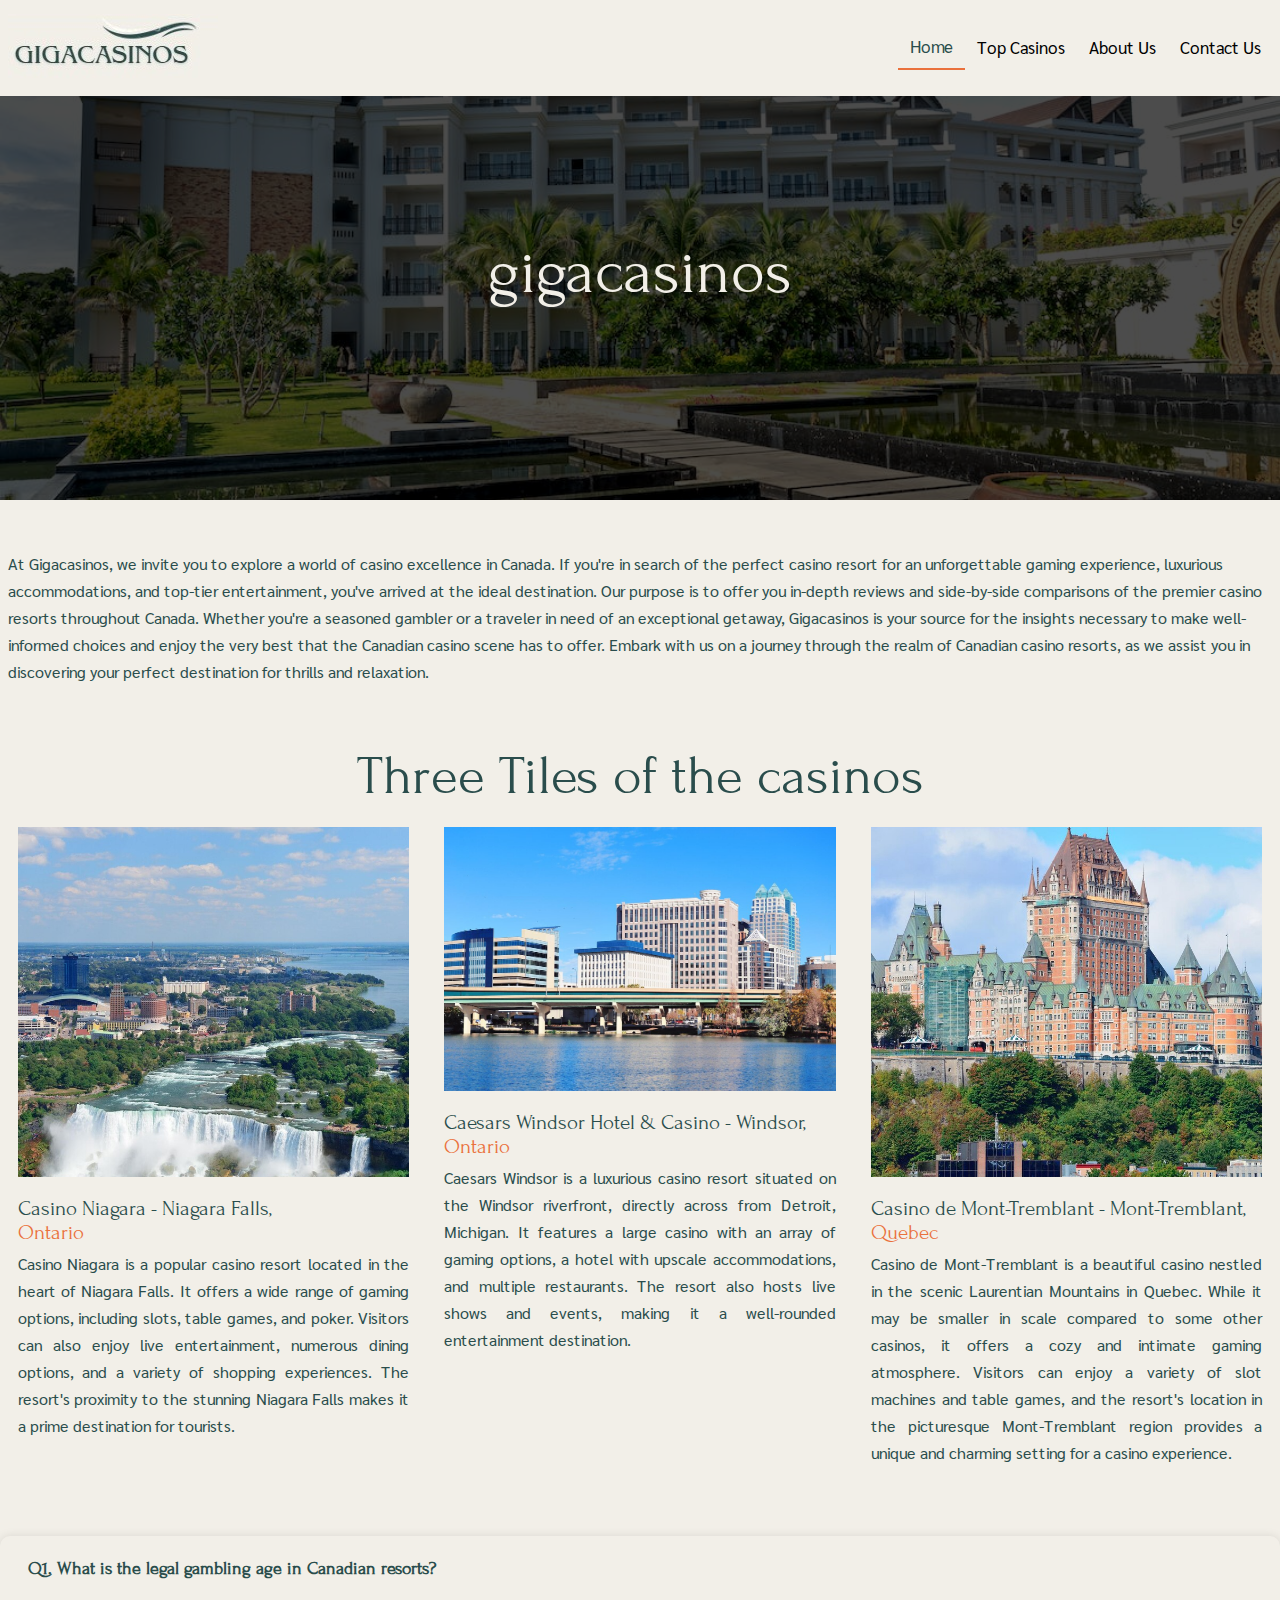
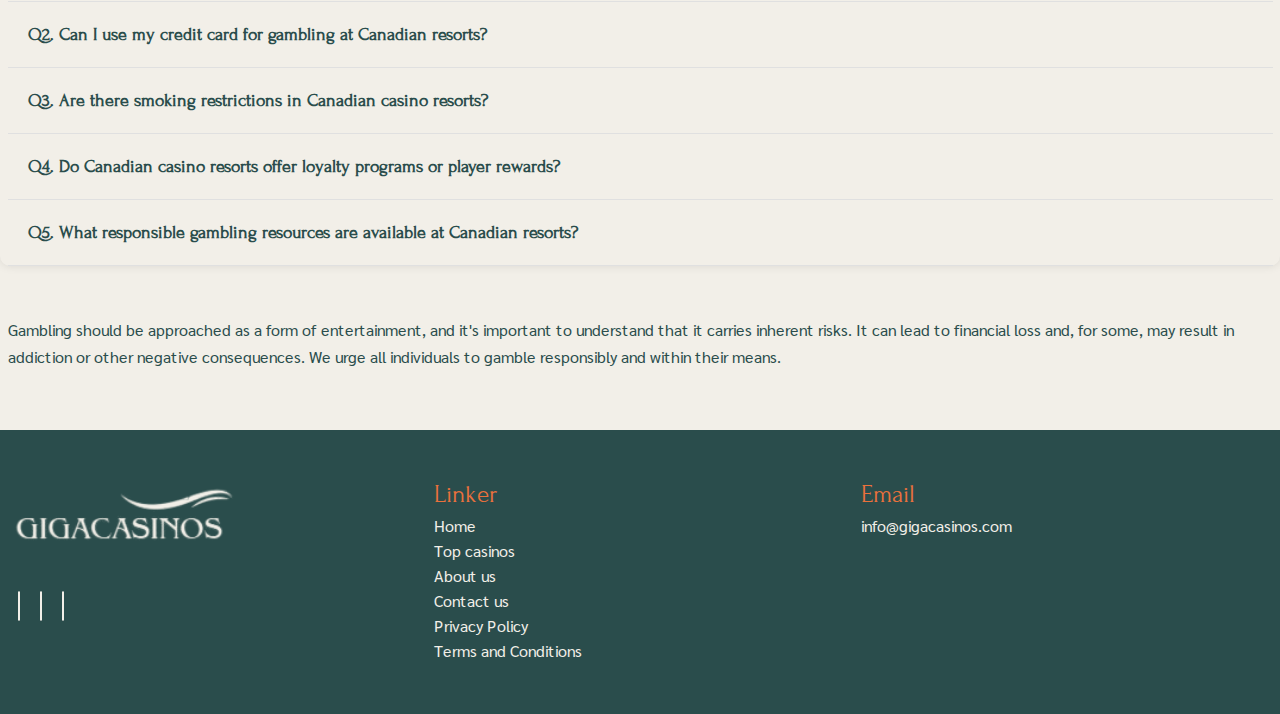
==== index.html @ 042a9f86 "update" ====
<!doctype html>
<html lang="en">

<head>
  <meta charset="utf-8">
  <meta name="viewport" content="width=device-width, initial-scale=1">
  <link rel="stylesheet" href="https://cdnjs.cloudflare.com/ajax/libs/font-awesome/6.4.0/css/all.min.css"
    integrity="sha512-iecdLmaskl7CVkqkXNQ/ZH/XLlvWZOJyj7Yy7tcenmpD1ypASozpmT/E0iPtmFIB46ZmdtAc9eNBvH0H/ZpiBw=="
    crossorigin="anonymous" referrerpolicy="no-referrer" />
  <link href="https://unpkg.com/aos@2.3.1/dist/aos.css" rel="stylesheet">
  <link rel="stylesheet" href="css/bootstrap.css">
  <link rel="stylesheet" href="css/style.css">
  <link rel="stylesheet" href="css/responsive.css">
  <link rel="icon" href="images/favicon.png" type="image/x-icon">
  <title>Home</title>
</head>

<body>
  <!-- site-header start -->
  <header class="site-header">
    <div class="container">
      <div class="site-logo">
        <a href="index.html"><img src="images/header-logo.jpg" alt="site-logo"></a>
      </div>

      <nav class="site-nav">
        <ul>
          <li><a href="index.html" class="menu active">Home</a></li>
          <li><a href="top-casinos.html">Top casinos</a></li>
          <li><a href="about-us.html">About us</a></li>
          <li><a href="contact-us.html">Contact us</a></li>
          <li class="closed-menu">
            <a href="#">×</a>
          </li>
        </ul>
      </nav>
      <div class="menu-toggle">
        <div class="bar-1"></div>
        <div class="bar-2"></div>
        <div class="bar-3"></div>
      </div>


    </div>
  </header>
  <!-- site header end -->

  <!-- site banner start -->
  <section class="banner-section">
    <div class="container">
      <div class="row">
        <div class="banner__text">
          <h1>gigacasinos</h1>
        </div>
      </div>
    </div>
  </section>

  <!-- site banner end -->

  <!-- site starttext start -->
  <section class="starttext space">
    <div class="container">
      <div class="starttext__content">
        <p>At Gigacasinos, we invite you to explore a world of casino excellence in Canada. If you're in
          search of the perfect casino resort for an unforgettable gaming experience, luxurious
          accommodations, and top-tier entertainment, you've arrived at the ideal destination. Our
          purpose is to offer you in-depth reviews and side-by-side comparisons of the premier casino
          resorts throughout Canada. Whether you're a seasoned gambler or a traveler in need of an
          exceptional getaway, Gigacasinos is your source for the insights necessary to make well-
          informed choices and enjoy the very best that the Canadian casino scene has to offer.
          Embark with us on a journey through the realm of Canadian casino resorts, as we assist you
          in discovering your perfect destination for thrills and relaxation.</p>
      </div>
    </div>
  </section>
  <!-- site starttext end -->

  <!-- site threetiles start -->
  <section class="threetiles">
    <div class="container">
      <div class="threetiles-title">
        <h2>Three Tiles of the casinos</h2>
      </div>
      <div class="row">
        <div class="col-lg-4 col-sm-12">
          <div class="threetiles-card">
            <div class="threetiles-img">
              <img src="images/threetilescard1.jpeg" class="img-fluid" alt="threetilescard1">
            </div>
            <div class="threetilescard-inner">
              <h3>Casino Niagara - Niagara Falls,
                <span>Ontario</span>
              </h3>
              <p>Casino Niagara is a popular casino resort
                located in the heart of Niagara Falls. It offers a wide range of gaming options,
                including slots, table games, and poker. Visitors can also enjoy live entertainment,
                numerous dining options, and a variety of shopping experiences. The resort&#39;s
                proximity to the stunning Niagara Falls makes it a prime destination for tourists.</p>
            </div>
          </div>
        </div>
        <div class="col-lg-4 col-sm-12">
          <div class="threetiles-card">
            <div class="threetiles-img">
              <img src="images/threetilescard2.jpeg" class="img-fluid" alt="threetilescard2">
            </div>
            <div class="threetilescard-inner">
              <h3>Caesars Windsor Hotel & Casino - Windsor,
                <span>Ontario</span>
              </h3>
              <p>Caesars Windsor is a luxurious
                casino resort situated on the Windsor riverfront, directly across from Detroit,
                Michigan. It features a large casino with an array of gaming options, a hotel with
                upscale accommodations, and multiple restaurants. The resort also hosts live shows
                and events, making it a well-rounded entertainment destination.</p>
            </div>
          </div>
        </div>
        <div class="col-lg-4  col-sm-12">
          <div class="threetiles-card">
            <div class="threetiles-img">
              <img src="images/threetilescard3.jpg" class="img-fluid" alt="threetilescard3">
            </div>
            <div class="threetilescard-inner">
              <h3>Casino de Mont-Tremblant - Mont-Tremblant,
                <span>Quebec</span>
              </h3>
              <p>Casino de Mont-Tremblant is
                a beautiful casino nestled in the scenic Laurentian Mountains in Quebec. While it
                may be smaller in scale compared to some other casinos, it offers a cozy and
                intimate gaming atmosphere. Visitors can enjoy a variety of slot machines and table
                games, and the resort's location in the picturesque Mont-Tremblant region provides
                a unique and charming setting for a casino experience.</p>
            </div>
          </div>
        </div>
      </div>
    </div>
  </section>
  <!-- site threetiles end -->

  <!-- site Faqsection start -->
  <div class="faq-section">
    <div class="container">
      <div class="row">
        <div class="faq-page">
          <div class="faq-item">
            <div class="faq-question">Q1. What is the legal gambling age in Canadian resorts?</div>
            <div class="icon-container"><i class="fas fa-chevron-right"></i></div>
          </div>
          <div class="faq-answer">
            <p>The legal gambling age in Canada varies by province and territory, but it
              typically ranges from 18 to 19 years old. It's essential to confirm the age
              requirement for the specific resort you plan to visit before you go.</p>
          </div>
          <div class="faq-item">
            <div class="faq-question">Q2. Can I use my credit card for gambling at Canadian resorts?</div>
            <div class="icon-container"><i class="fas fa-chevron-right"></i></div>
          </div>
          <div class="faq-answer">
            <p>Most Canadian casino resorts accept credit cards for various services, but it&#39;s
              crucial to check their specific policies regarding using credit cards for
              gambling. Some resorts may have restrictions or offer alternatives like
              prepaid cards or cash.</p>
          </div>
          <div class="faq-item">
            <div class="faq-question">Q3. Are there smoking restrictions in Canadian casino resorts?
            </div>
            <div class="icon-container"><i class="fas fa-chevron-right"></i></div>
          </div>
          <div class="faq-answer">
            <p>Smoking regulations within Canadian casino resorts differ depending on the
              province and resort. Some have designated smoking areas, while others are
              entirely smoke-free. Be sure to inquire about their smoking policies to ensure
              a comfortable experience.</p>
          </div>
          <div class="faq-item">
            <div class="faq-question">Q4. Do Canadian casino resorts offer loyalty programs or player rewards?
            </div>
            <div class="icon-container"><i class="fas fa-chevron-right"></i></div>
          </div>
          <div class="faq-answer">
            <p>Many Canadian resorts have loyalty programs that reward frequent gamblers
              with various perks, such as complimentary rooms, dining discounts, and
              exclusive event invitations. It's worthwhile to sign up for these programs if
              you plan to visit a resort regularly..</p>
          </div>
          <div class="faq-item">
            <div class="faq-question">Q5. What responsible gambling resources are available at Canadian resorts?
            </div>
            <div class="icon-container"><i class="fas fa-chevron-right"></i></div>
          </div>
          <div class="faq-answer">
            <p>Canadian casino resorts are committed to promoting responsible gambling.
              They typically offer resources like self-exclusion programs, information on
              problem gambling helplines, and on-site staff trained to assist individuals in
              need. If you or someone you know is struggling with gambling issues, don't
              hesitate to seek help.</p>
          </div>
        </div>
      </div>
    </div>
  </div>
  <!-- site Faqsection end -->


  <!-- site starttext start -->
  <section class="starttext space">
    <div class="container">
      <div class="starttext__content">
        <p>Gambling should be approached as a form of entertainment, and it&#39;s important to
          understand that it carries inherent risks. It can lead to financial loss and, for some, may
          result in addiction or other negative consequences. We urge all individuals to gamble
          responsibly and within their means.</p>
      </div>
    </div>
  </section>
  <!-- site starttext end -->


  <!-- site footer start -->
  <div class="footer">
    <div class="container">
      <div class="row">
        <div class="col-lg-4 col-md-4 col-sm-12">
          <div class="footer-logo">
            <a href="index.html"><img src="images/footerlogo.png" alt="footerlogo" class="img-fluid"></a>
          </div>
          <div class="social-signals">
            <i class="fa-brands fa-facebook-f"></i>
            <i class="fa-brands fa-instagram"></i>
            <i class="fa-brands fa-twitter"></i>
          </div>
        </div>
        <div class="col-lg-4 col-md-4 col-sm-12">
          <div class="footer-links">
            <h3>Linker</h3>
            <ul>
              <li><a href="index.html">Home</a></li>
              <li><a href="top-casinos.html">Top casinos</a></li>
              <li><a href="about-us.html">About us</a></li>
              <li><a href="contact-us.html">Contact us</a></li>
              <li><a href="privacy-policy.html">Privacy Policy</a></li>
              <li><a href="terms-conditions.html">Terms and Conditions</a></li>
            </ul>
          </div>
        </div>
        <div class="col-lg-4 col-md-4 col-sm-12">
          <div class="footer-adresse">
            <h3>Email</h3>
            <div class="footer-mails">
              <div class="mails-names">
                <a href="mailto:">info@gigacasinos.com</a>
              </div>
            </div>
          </div>
        </div>
      </div>
    </div>
  </div>
  <!-- site footer end -->




  <script src="js/bootstrap.js"></script>
  <script src="js/jquery.js"></script>
  <script src="js/faq.js"></script>


  <script>
    $(document).ready(function () {
      $(".menu-toggle").click(function () {
        $("body").addClass("toggle");
      });
    });

    $(document).ready(function () {
      $(".closed-menu").click(function () {
        $("body").removeClass("toggle");
      });
    });
  </script>

  <script>
    $(document).ready(function () {
      $(window).scroll(function () {
        var header = $("header");
        header.toggleClass("sticky", $(window).scrollTop() > 0);
      });
    });
  </script>


</body>

</html>
---- css/style.css ----
/*global start*/
@import url("https://fonts.googleapis.com/css2?family=Forum&display=swap");
@import url("https://fonts.googleapis.com/css2?family=Sarabun:wght@300;400;500&display=swap");
li {
  list-style: none;
}

a,
button {
  font-family: "Sarabun", sans-serif;
}

p {
  font-size: 16px;
  font-weight: 400;
  line-height: 27px;
  color: #2a4d4c;
  font-family: "Sarabun", sans-serif;
}
@media screen and (max-width: 768px) {
  p {
    font-size: 14px;
  }
}

h1,
h2,
h3,
h4,
h5,
h6 {
  font-family: "Forum", serif;
}

h1 {
  font-size: 65px;
  color: #f2efe8;
}
@media screen and (max-width: 768px) {
  h1 {
    font-size: 50px;
  }
}

h2 {
  font-size: 55px;
  line-height: normal;
  color: #2a4d4c;
}

h3 {
  font-size: 21px;
  line-height: normal;
  color: #2a4d4c;
}

span {
  color: #ea713c;
  display: block;
}

* {
  box-sizing: border-box;
}

body {
  margin: 0;
  padding: 0;
  overflow-x: hidden;
  font-size: 1.6rem;
  background: #f2efe8;
}

ul {
  margin: 0;
  padding: 0;
  list-style-type: none;
}

img {
  width: 100%;
}

a {
  text-decoration: none;
  color: inherit;
  font-family: "Sarabun", sans-serif;
}

a:focus {
  color: inherit;
}

html {
  font-size: 62.5%;
}

.container {
  max-width: 1280px;
  margin: 0 auto;
  width: 100%;
}

/*global end*/
/*header start*/
header.site-header {
  background: #f2efe8;
  font-size: 18px;
  padding: 14px 0;
  font-weight: 700;
  text-transform: capitalize;
  color: #000000;
  position: absolute;
  top: 0;
  left: 0;
  right: 0;
  z-index: 999;
  width: 100%;
  transition: 0.3s;
}

header.site-header.sticky {
  background: #f2efe8;
  box-shadow: 2px 5px 10px rgba(0, 0, 0, 0.3);
  animation: 500ms ease-in-out 0s normal none 1 running fadeInDown;
  padding: 14px 0;
  position: fixed;
}

.site-header .site-nav ul li a.active {
  color: #2a4d4c;
  border-bottom: 2px solid #ea713c;
}

.site-logo img {
  width: 100%;
  max-width: 300px;
}

.site-nav a {
  padding: 8px 12px !important;
  display: inline-block;
  font-size: 17px;
  font-weight: 400;
}
.site-nav a:hover {
  color: #ea713c;
}

.site-header {
  padding: 10px 0;
}

.site-header .container {
  display: flex;
  justify-content: space-between;
  align-items: center;
}

.site-nav ul {
  display: flex;
  align-items: center;
}

.closed-menu {
  display: none;
}

.menu-toggle {
  display: none !important;
}

/*header end*/
/*banner-css-start*/
section.banner-section {
  position: relative;
  height: 450px;
  background-image: url(../images/homebanner.jpeg);
  background-repeat: no-repeat;
  background-size: cover;
  background-position: center;
  object-fit: cover;
  margin-top: 50px;
  position: relative;
}
section.banner-section::after {
  position: absolute;
  content: "";
  background-color: rgba(0, 0, 0, 0.7);
  height: 100%;
  width: 100%;
  inset: 0;
  z-index: 0;
}

.banner__text {
  color: #f2efe8;
  font-size: 55px;
  line-height: normal;
  z-index: 2;
  text-align: center;
  position: absolute;
  transform: translate(-50%, -50%);
  top: 50%;
  left: 50%;
}

/*banner-css-end*/
/*homepage-css-start*/
.starttext.space {
  padding: 50px 0;
}
.starttext.space p {
  text-align: left;
}
@media screen and (max-width: 575px) {
  .starttext.space p {
    text-align: justify;
  }
}

/*Faq css start*/
.faq-page {
  width: 100%;
  background-color: #f2efe8;
  border-radius: 10px;
  box-shadow: 0 0 10px rgba(0, 0, 0, 0.1);
}

.casino-text.hoteli {
  padding: 0 0 50px 0 !important;
}

.faq-item {
  padding: 20px;
  border-bottom: 1px solid #e0e0e0;
  cursor: pointer;
  transition: background-color 0.3s ease-in-out;
  display: flex;
  justify-content: space-between;
  align-items: center;
}

.faq-item:last-child {
  border-bottom: none;
}

.faq-question {
  font-size: 18px;
  line-height: 25px;
  color: #2a4d4c;
  font-family: "Forum";
  font-weight: 700;
}
@media screen and (max-width: 575px) {
  .faq-question {
    font-size: 15px;
  }
}

.faq-section {
  padding: 50px 0 0 0;
}

.faq-answer {
  font-size: 16px;
  max-height: 0;
  overflow: hidden;
  transition: max-height 0.3s ease-in-out;
  padding-left: 10px;
  padding-right: 10px;
}
.faq-answer p {
  padding-top: 25px;
  padding-bottom: 25px;
}

.faq-answer.active {
  border-bottom: 1px solid #e0e0e0;
}

.icon-container i {
  font-size: 16px;
  cursor: pointer;
  transition: transform 0.3s ease-in-out;
}

.icon-container i.active {
  transform: rotate(90deg);
}

/*Faq css end*/
/*threetiles css start*/
.threetiles-title h2 {
  text-align: center;
  margin-bottom: 20px;
}
@media screen and (max-width: 575px) {
  .threetiles-title h2 {
    font-size: 35px;
  }
}
.threetiles-card {
  margin: 0 10px;
}
.threetiles-img img {
  max-height: 350px;
  object-fit: cover;
}

.threetilescard-inner {
  margin: 20px 0;
}
.threetilescard-inner p {
  text-align: justify;
}

/*threetiles css end*/
/*homepage-css-end*/
/*topcasinos-start*/
section.topcasinos {
  position: relative;
  height: 450px;
  background-image: url(../images/topcasinosbanner.jpg);
  background-repeat: no-repeat;
  background-size: cover;
  background-position: center;
  object-fit: cover;
  margin-top: 50px;
  position: relative;
}
section.topcasinos::after {
  position: absolute;
  content: "";
  background-color: rgba(0, 0, 0, 0.5);
  height: 100%;
  width: 100%;
  inset: 0;
  z-index: 0;
}

/*betting-section-start*/
.main-img-text-content {
  display: flex;
  align-items: center;
  background: #f2efe8;
  justify-content: space-between;
  border: 2px solid #2a4d4c;
  padding: 23px;
  border-radius: 4px;
}

.restaurant-img {
  width: 100%;
  max-width: 30%;
}
.restaurant-img img {
  height: 200px;
  object-fit: cover;
}

.restaurent-text {
  max-width: 100%;
  margin-left: 0;
  padding: 0 40px;
  width: 100%;
}
.restaurent-text h4 {
  color: #ea713c;
  font-size: 28px;
}
.restaurent-text p {
  font-size: 17px;
  color: #2a4d4c;
}

.resturent-button {
  width: 100%;
  margin-left: 20px;
}

.resturent-button a {
  display: block;
  width: 126px;
  background: #2a4d4c;
  text-align: center;
  color: #fff;
  height: 53px;
  line-height: 53px;
  font-size: 19px;
  border-radius: 5px;
}
.resturent-button a:hover {
  background-color: transparent;
  border: 1px solid #2a4d4c;
  color: #2a4d4c;
}

.row.restaurant {
  padding-top: 15px;
}

.reviewflex {
  display: flex;
  gap: 25px;
}

/*betting-section-end*/
/*topcasinos-css-end*/
/*aboutusbanner-css-start*/
section.aboutus {
  position: relative;
  height: 450px;
  background-image: url(../images/aboutusbanner.jpg);
  background-repeat: no-repeat;
  background-size: cover;
  background-position: top;
  object-fit: cover;
  margin-top: 50px;
  position: relative;
}

section.starttext.space.about p {
  text-align: justify;
  color: #2a4d4c;
}

.starttext__content.aboutus h4 {
  color: #2a4d4c;
  font-size: 48px;
}
.starttext__content.aboutus p {
  text-align: left;
}

/*choose-css-start*/
.choose-head {
  padding: 50px 0;
}
.choose-head h3 {
  font-size: 28px;
  color: #ea713c;
}

.item {
  background: #2a4d4c;
  padding: 40px 20px;
  transition: 0.5s;
  position: relative;
  aspect-ratio: 1/0.5;
  z-index: 1;
  margin-bottom: 30px;
  line-height: 1;
  text-align: center;
  height: auto;
  width: 100%;
}
.item img {
  max-width: 64px;
  transition: 0.3s;
}
.item h5 {
  font-size: 24px;
  color: #f2efe8;
  margin: 10px 0;
}
.item h5:hover {
  color: #ea713c;
  -webkit-transition: 0.5s;
  transition: 0.5s;
}
.item p {
  margin: 0 auto;
  color: #f2efe8;
  max-width: 65%;
}

.item span {
  font-size: 45px;
  color: #2a4d4c;
  line-height: 1;
  margin-bottom: 10px;
  display: inline-block;
  -webkit-transition: 0.5s;
  transition: 0.5s;
}

.item:hover span {
  color: #0C0B0B;
}

.item .shape {
  position: absolute;
  opacity: 0.03;
  z-index: -1;
  bottom: 15px;
  left: 120px;
}

.item .shape span {
  font-size: 140px;
  color: #0C0B0B;
}

.item:hover img {
  transform: rotateY(180deg);
}

/*choose-css-end*/
/*aboutusbanner-css-end*/
/*reviewsdetail-css-start*/
section.windsor-banner {
  position: relative;
  height: 450px;
  background-image: url(../images/windsorbanner.jpg);
  background-repeat: no-repeat;
  background-size: cover;
  background-position: center;
  object-fit: cover;
  margin-top: 50px;
  position: relative;
}
section.windsor-banner::after {
  position: absolute;
  content: "";
  background-color: rgba(0, 0, 0, 0.5);
  height: 100%;
  width: 100%;
  inset: 0;
  z-index: 0;
}

section.casinolacleamy-banner {
  position: relative;
  height: 450px;
  background-image: url(../images/casinodulacbanner.jpg);
  background-repeat: no-repeat;
  background-size: cover;
  background-position: center;
  object-fit: cover;
  margin-top: 50px;
  position: relative;
}
section.casinolacleamy-banner::after {
  position: absolute;
  content: "";
  background-color: rgba(0, 0, 0, 0.5);
  height: 100%;
  width: 100%;
  inset: 0;
  z-index: 0;
}

section.niagara-banner {
  position: relative;
  height: 450px;
  background-image: url(../images/niagarabanner.jpg);
  background-repeat: no-repeat;
  background-size: cover;
  background-position: center;
  object-fit: cover;
  margin-top: 50px;
  position: relative;
}
section.niagara-banner::after {
  position: absolute;
  content: "";
  background-color: rgba(0, 0, 0, 0.5);
  height: 100%;
  width: 100%;
  inset: 0;
  z-index: 0;
}

section.casinoramabanner {
  position: relative;
  height: 450px;
  background-image: url(../images/casinoramabanner.jpg);
  background-repeat: no-repeat;
  background-size: cover;
  background-position: center;
  object-fit: cover;
  margin-top: 50px;
  position: relative;
}
section.casinoramabanner::after {
  position: absolute;
  content: "";
  background-color: rgba(0, 0, 0, 0.5);
  height: 100%;
  width: 100%;
  inset: 0;
  z-index: 0;
}

section.Monttremblantbanner {
  position: relative;
  height: 450px;
  background-image: url(../images/monttremblantbanner.jpg);
  background-repeat: no-repeat;
  background-size: cover;
  background-position: center;
  object-fit: cover;
  margin-top: 50px;
  position: relative;
}
section.Monttremblantbanner::after {
  position: absolute;
  content: "";
  background-color: rgba(0, 0, 0, 0.5);
  height: 100%;
  width: 100%;
  inset: 0;
  z-index: 0;
}

section.fallsview-banner {
  position: relative;
  height: 450px;
  background-image: url(../images/fallsviewbanner.jpg);
  background-repeat: no-repeat;
  background-size: cover;
  background-position: center;
  object-fit: cover;
  margin-top: 50px;
  position: relative;
}
section.fallsview-banner::after {
  position: absolute;
  content: "";
  background-color: rgba(0, 0, 0, 0.5);
  height: 100%;
  width: 100%;
  inset: 0;
  z-index: 0;
}

section.hardrock-banner {
  position: relative;
  height: 450px;
  background-image: url(../images/hardrockbanner.jpeg);
  background-repeat: no-repeat;
  background-size: cover;
  background-position: center;
  object-fit: cover;
  margin-top: 50px;
  position: relative;
}
section.hardrock-banner::after {
  position: absolute;
  content: "";
  background-color: rgba(0, 0, 0, 0.5);
  height: 100%;
  width: 100%;
  inset: 0;
  z-index: 0;
}

section.riverrockbanner {
  position: relative;
  height: 450px;
  background-image: url(../images/riverrockbanner.jpg);
  background-repeat: no-repeat;
  background-size: cover;
  background-position: center;
  object-fit: cover;
  margin-top: 50px;
  position: relative;
}
section.riverrockbanner::after {
  position: absolute;
  content: "";
  background-color: rgba(0, 0, 0, 0.5);
  height: 100%;
  width: 100%;
  inset: 0;
  z-index: 0;
}

.resturent-button.new {
  margin: 0;
  padding: 25px 0;
}

.casinodetail {
  padding: 50px 0;
  background-image: url(../images/bodybg.png);
  background-position: center;
  background-size: cover;
  background-repeat: no-repeat;
}
.casinodetail-text h3 {
  font-size: 28px;
  color: #ea713c;
}

/*reviewsdetail-css-start*/
/*footer-css-start*/
.footer {
  background: #2a4d4c;
  padding: 50px 0;
}
.footer-logo img {
  max-width: 250px;
}
.footer-links h2 {
  color: #ea713c;
}
.footer-links h3 {
  color: #ea713c;
  font-size: 25px;
}
.footer-links li a {
  color: #f2efe8;
}
.footer-links li a:hover {
  color: #ea713c;
}
.footer-adresse h2 {
  color: #ea713c;
}
.footer-adresse h3 {
  color: #ea713c;
  font-size: 25px;
}
.footer-adresse p {
  color: #f2efe8;
}
.footer-mails a,
.footer-mails i {
  color: #f2efe8;
}

.social-signals {
  padding: 25px 0;
}
.social-signals i {
  color: #f2efe8;
  font-size: 24px;
  text-align: center;
  line-height: 40px;
  margin: 0 10px;
  border: 1px solid #f2efe8;
  border-radius: 30px;
  height: 40px;
  width: 40px;
  transition: 0.3s linear;
}
.social-signals i:hover {
  transform: translateY(-10px);
  color: #ea713c;
}

/*footer-css-end*/
/*privacy-css-start*/
.privacy-section {
  position: relative;
  height: 350px;
  background-image: url(../images/privacybanner.jpg);
  background-repeat: no-repeat;
  background-size: cover;
  background-position: center;
  object-fit: cover;
  margin-top: 50px;
  position: relative;
}
.privacy-section::after {
  position: absolute;
  content: "";
  background-color: rgba(0, 0, 0, 0.5);
  height: 100%;
  width: 100%;
  inset: 0;
  z-index: 0;
}

section.privacy-policy {
  padding: 50px 0;
}

.content-wrap h4 {
  font-size: 28px;
  color: #ea713c;
}
.content-wrap li {
  color: #2a4d4c;
  font-size: 16px;
}
.content-wrap p {
  font-size: 16px;
  font-weight: 400;
}

/*privacy-css-end*/
/*terms-css-start*/
.terms-section {
  position: relative;
  height: 350px;
  background-image: url(../images/termsbanner.jpg);
  background-repeat: no-repeat;
  background-size: cover;
  background-position: center;
  object-fit: cover;
  margin-top: 50px;
  position: relative;
}
.terms-section::after {
  position: absolute;
  content: "";
  background-color: rgba(0, 0, 0, 0.5);
  height: 100%;
  width: 100%;
  inset: 0;
  z-index: 0;
}

section.terms {
  padding: 50px 0;
}

/*terms-css-end*/
/*contact-css-start*/
.contact-section {
  position: relative;
  height: 350px;
  background-image: url(../images/contactbanner.jpg);
  background-repeat: no-repeat;
  background-size: cover;
  background-position: center;
  object-fit: cover;
  margin-top: 50px;
  position: relative;
}
.contact-section::after {
  position: absolute;
  content: "";
  background-color: rgba(0, 0, 0, 0.5);
  height: 100%;
  width: 100%;
  inset: 0;
  z-index: 0;
}

section.contact {
  padding: 50px 0;
}

.about_us_content {
  padding: 2rem;
  margin: 30px 0;
  width: 50%;
}

.form-group {
  margin-bottom: 2rem;
}

.input-control {
  display: block;
  width: 100%;
  height: 4rem;
  border: 1px solid #2a4d4c;
  padding: 2rem 2rem;
  background: transparent;
  color: #0C0B0B;
}

textarea.input-control {
  resize: none;
  height: auto;
}

.form-group .submit-btn {
  background: transparent;
  border: 1px solid #0C0B0B;
  transition: all 0.2s linear;
  display: inline-block;
  padding: 0.8rem 4rem;
  color: #fff;
  text-transform: capitalize;
}
.form-group .submit-btn:hover {
  background-color: #0C0B0B;
}

.input-control:focus-visible {
  outline: none;
}

.form-group label {
  display: inline-block;
  padding-bottom: 5px;
  color: #2a4d4c;
  font-family: "Forum";
  transition: all 0.2s linear;
  text-transform: capitalize;
  font-weight: 800;
}

button.submit-btn {
  color: #0C0B0B !important;
}
button.submit-btn:hover {
  background-color: #2a4d4c !important;
  border-color: #2a4d4c !important;
  color: #f2efe8 !important;
}

/*contact-css-end*/


/*# sourceMappingURL=style.css.map */
---- css/responsive.css ----
li {
  list-style: none;
}

a,
button {
  font-family: "Sarabun", sans-serif;
}

p {
  font-size: 16px;
  font-weight: 400;
  line-height: 27px;
  color: #2a4d4c;
  font-family: "Sarabun", sans-serif;
}
@media screen and (max-width: 768px) {
  p {
    font-size: 14px;
  }
}

h1,
h2,
h3,
h4,
h5,
h6 {
  font-family: "Forum", serif;
}

h1 {
  font-size: 65px;
  color: #f2efe8;
}
@media screen and (max-width: 768px) {
  h1 {
    font-size: 50px;
  }
}

h2 {
  font-size: 55px;
  line-height: normal;
  color: #2a4d4c;
}

h3 {
  font-size: 21px;
  line-height: normal;
  color: #2a4d4c;
}

span {
  color: #ea713c;
  display: block;
}

/*media queries start*/
@media screen and (max-width: 1199px) {
  .container {
    padding: 0 20px;
  }
  .site-logo img {
    max-width: 180px;
  }
  .site-nav a {
    padding: 8px 8px !important;
    display: inline-block;
  }
  .site-nav li {
    font-size: 16px;
  }
}
@media screen and (max-width: 1024px) {
  .site-nav a {
    display: inline-block;
    padding: 8px 9px;
  }
  .site-nav li {
    font-size: 15px;
  }
  .resturent-button {
    max-width: none;
  }
  .item {
    aspect-ratio: 1/0.7;
  }
}
@media screen and (max-width: 991px) {
  /*header start*/
  .site-nav {
    position: fixed;
    top: 0;
    left: 0;
    right: 0;
    bottom: 0;
    width: 300px;
    background: #2a4d4c;
    transition: 0.4s cubic-bezier(0, 0, 0.13, 0.61);
    transform: translateX(-100%);
  }
  .site-nav ul {
    display: block;
    padding: 75px 60px 0;
    display: inline-block !important;
  }
  .menu-toggle {
    display: block !important;
    cursor: pointer;
  }
  .closed-menu {
    font-size: 40px;
    color: #ffffff;
    position: absolute;
    top: -5px;
    right: 15px;
    display: inline-block;
  }
  .closed-menu a:hover {
    color: #ffffff;
  }
  .closed-menu {
    display: block;
  }
  .toggle .site-nav {
    transform: translateX(0);
  }
  .closed-menu {
    display: block;
  }
  .site-header {
    padding: 20px 0;
    background-color: transparent;
    position: fixed;
    top: 0;
    left: 0;
    right: 0;
    width: 100%;
    z-index: 9999999;
    transition: all 0.5s linear;
  }
  .site-header .container {
    display: flex;
    flex-wrap: wrap;
    justify-content: space-between;
    align-items: center;
  }
  .site-logo img {
    max-width: 20rem;
  }
  .site-nav ul {
    display: flex;
    flex-wrap: wrap;
  }
  .site-nav li a {
    font-size: 17px;
    display: inline-block;
    padding: 0.8rem 2rem;
    text-transform: capitalize;
    color: #ffffff;
    position: relative;
    white-space: nowrap;
    font-family: "Poppins";
  }
  .site-nav li a:hover::after {
    width: 100%;
    transition: all 0.3s linear;
  }
  .site-nav .closed-menu a {
    font-size: 45px;
  }
  .menu-toggle .bar-1,
  .bar-2,
  .bar-3 {
    width: 2.5rem;
    height: 2px;
    background-color: #ffffff;
    margin: 0.6rem 0;
    transition: all 0.3s linear;
    display: block;
  }
  ul.dropdown-content {
    position: absolute;
    width: 250px;
    background: transparent;
    top: 100%;
    left: 0;
    background: #ffffff;
    display: none;
  }
  .dropdown:hover .dropdown-content {
    display: block;
  }
  .menu-toggle .bar-1,
  .bar-2,
  .bar-3 {
    width: 40px;
    height: 2px;
    background-color: #000000;
    margin: 0.6rem 0;
    transition: all 0.3s linear;
    display: block;
  }
  .bar-2 {
    width: 30px;
  }
  .bd-header-top__meta span {
    display: block;
    color: #ffffff;
    font-size: 16px;
    line-height: 32px;
    font-weight: 400;
  }
  .bd-header-top__meta a {
    display: block;
    color: #ffffff;
    font-size: 16px;
    line-height: 32px;
    font-weight: 600;
    opacity: 0.7;
  }
}
@media screen and (max-width: 768px) {
  .about_us_content {
    padding: 2rem;
    margin: 30px 0;
    width: 100%;
  }
}
@media screen and (max-width: 820px) {
  .resturent-button {
    display: flex;
  }
  .restaurent-text {
    padding: 0px 20px;
  }
  .restaurent-text h4 {
    font-size: 21px;
  }
  .item {
    aspect-ratio: 1;
  }
}
@media screen and (max-width: 767px) {
  .main-img-text-content {
    flex-direction: column;
    display: flex;
    align-items: self-start;
  }
  .restaurant-img {
    width: 100%;
    max-width: 100%;
  }
  .restaurant-img img {
    height: 300px;
  }
  .restaurent-text {
    padding: 25px 0;
  }
  .resturent-button {
    display: inherit;
    max-width: 100%;
    margin-left: 0;
  }
  .reviewflex {
    display: flex;
    gap: 25px;
  }
  .item {
    aspect-ratio: auto;
  }
}
@media screen and (max-width: 575px) {
  .site-nav {
    width: 100%;
  }
  .content-wrap p {
    text-align: justify;
  }
  .casinodetail-text p {
    text-align: justify;
  }
}


/*# sourceMappingURL=responsive.css.map */
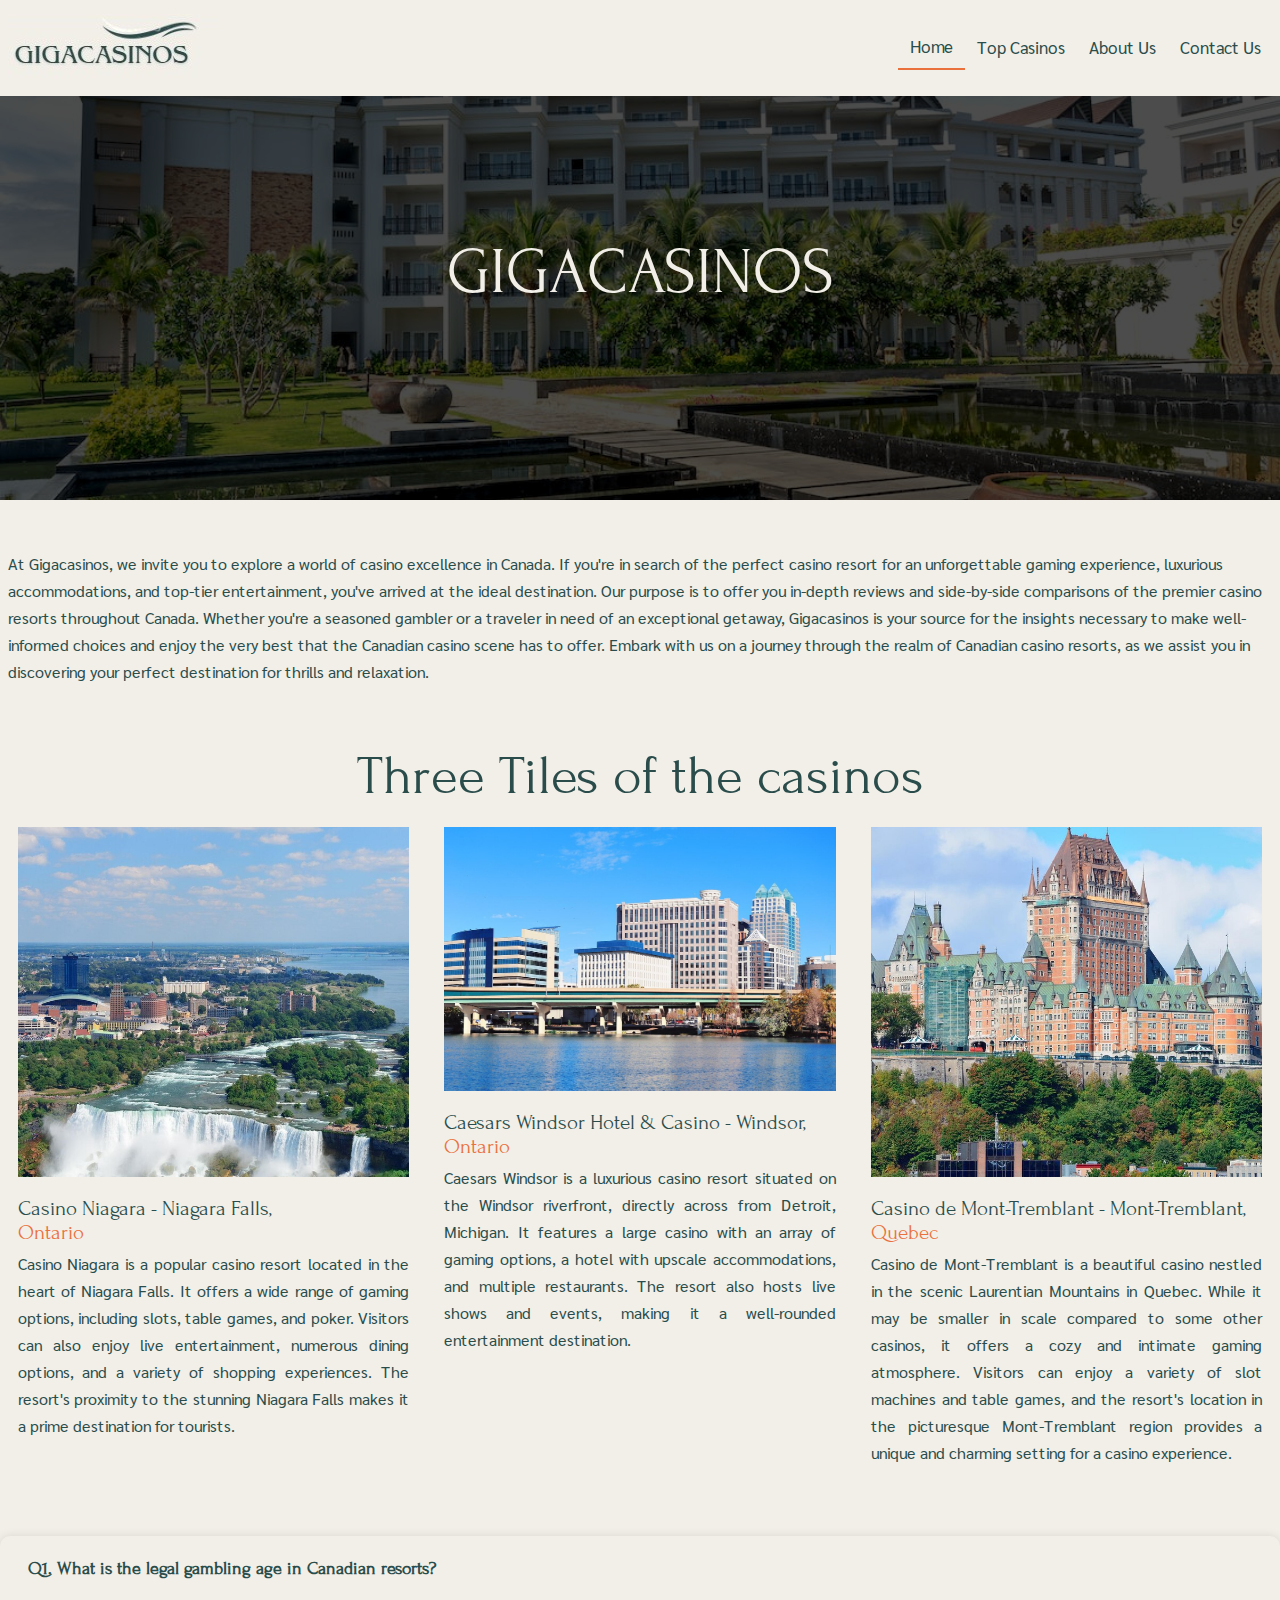
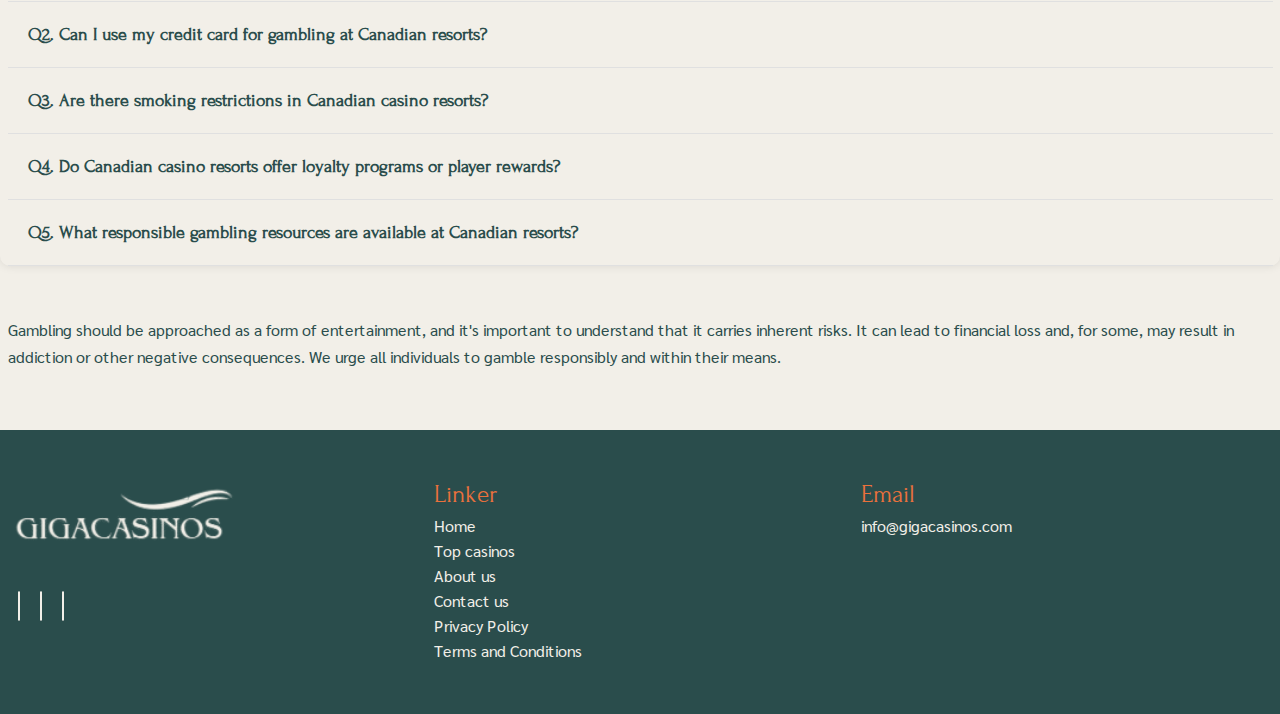
==== commit 90b54b45: "update" ====
--- a/index.html
+++ b/index.html
@@ -50,7 +50,7 @@
     <div class="container">
       <div class="row">
         <div class="banner__text">
-          <h1>gigacasinos</h1>
+          <h1>GIGACASINOS</h1>
         </div>
       </div>
     </div>
--- a/css/style.css
+++ b/css/style.css
@@ -142,6 +142,7 @@
   display: inline-block;
   font-size: 17px;
   font-weight: 400;
+  color: #2a4d4c;
 }
 .site-nav a:hover {
   color: #ea713c;
@@ -638,7 +639,7 @@
 section.hardrock-banner {
   position: relative;
   height: 450px;
-  background-image: url(../images/hardrockbanner.jpeg);
+  background-image: url(../images/hardrockbanner.jpg);
   background-repeat: no-repeat;
   background-size: cover;
   background-position: center;
@@ -692,6 +693,11 @@
 .casinodetail-text h3 {
   font-size: 28px;
   color: #ea713c;
+}
+
+.main-rate-star {
+  display: flex;
+  gap: 5px;
 }
 
 /*reviewsdetail-css-start*/
@@ -906,6 +912,45 @@
   color: #f2efe8 !important;
 }
 
+.dropbtn {
+  padding: 16px;
+  font-size: 16px;
+  border: none;
+}
+
+.dropdown {
+  position: relative;
+  display: inline-block;
+}
+
+.dropdown-content {
+  display: none;
+  position: absolute;
+  background-color: #2a4d4c;
+  min-width: 190px;
+  box-shadow: 0px 8px 16px 0px rgba(0, 0, 0, 0.2);
+  z-index: 1;
+}
+
+.dropdown-content a {
+  color: #fff;
+  padding: 12px 16px;
+  text-decoration: none;
+  display: block;
+}
+
+button.dropbtn.menu.active {
+  background: none;
+}
+
+.dropdown:hover .dropdown-content {
+  display: block;
+}
+
+.dropdown:hover .dropbtn {
+  background-color: #3e8e41;
+}
+
 /*contact-css-end*/
 
 
--- a/css/responsive.css
+++ b/css/responsive.css
@@ -84,11 +84,23 @@
     max-width: none;
   }
   .item {
-    aspect-ratio: 1/0.7;
+    aspect-ratio: 1/1;
   }
 }
 @media screen and (max-width: 991px) {
   /*header start*/
+  button.dropbtn.menu.active {
+    color: #f2efe8;
+  }
+  .dropdown-content {
+    min-width: 100%;
+  }
+  .dropbtn {
+    padding: 16px 0;
+  }
+  .site-header .site-nav ul li a.active {
+    color: #f2efe8;
+  }
   .site-nav {
     position: fixed;
     top: 0;
@@ -161,7 +173,7 @@
     color: #ffffff;
     position: relative;
     white-space: nowrap;
-    font-family: "Poppins";
+    font-family: "Forum";
   }
   .site-nav li a:hover::after {
     width: 100%;
@@ -214,12 +226,19 @@
   }
   .bd-header-top__meta a {
     display: block;
-    color: #ffffff;
+    color: #fff;
     font-size: 16px;
     line-height: 32px;
     font-weight: 600;
     opacity: 0.7;
   }
+  .dropdown-content {
+    background-color: #f2efe8;
+    min-width: 220px;
+  }
+  .dropdown-content a {
+    color: #2a4d4c;
+  }
 }
 @media screen and (max-width: 768px) {
   .about_us_content {
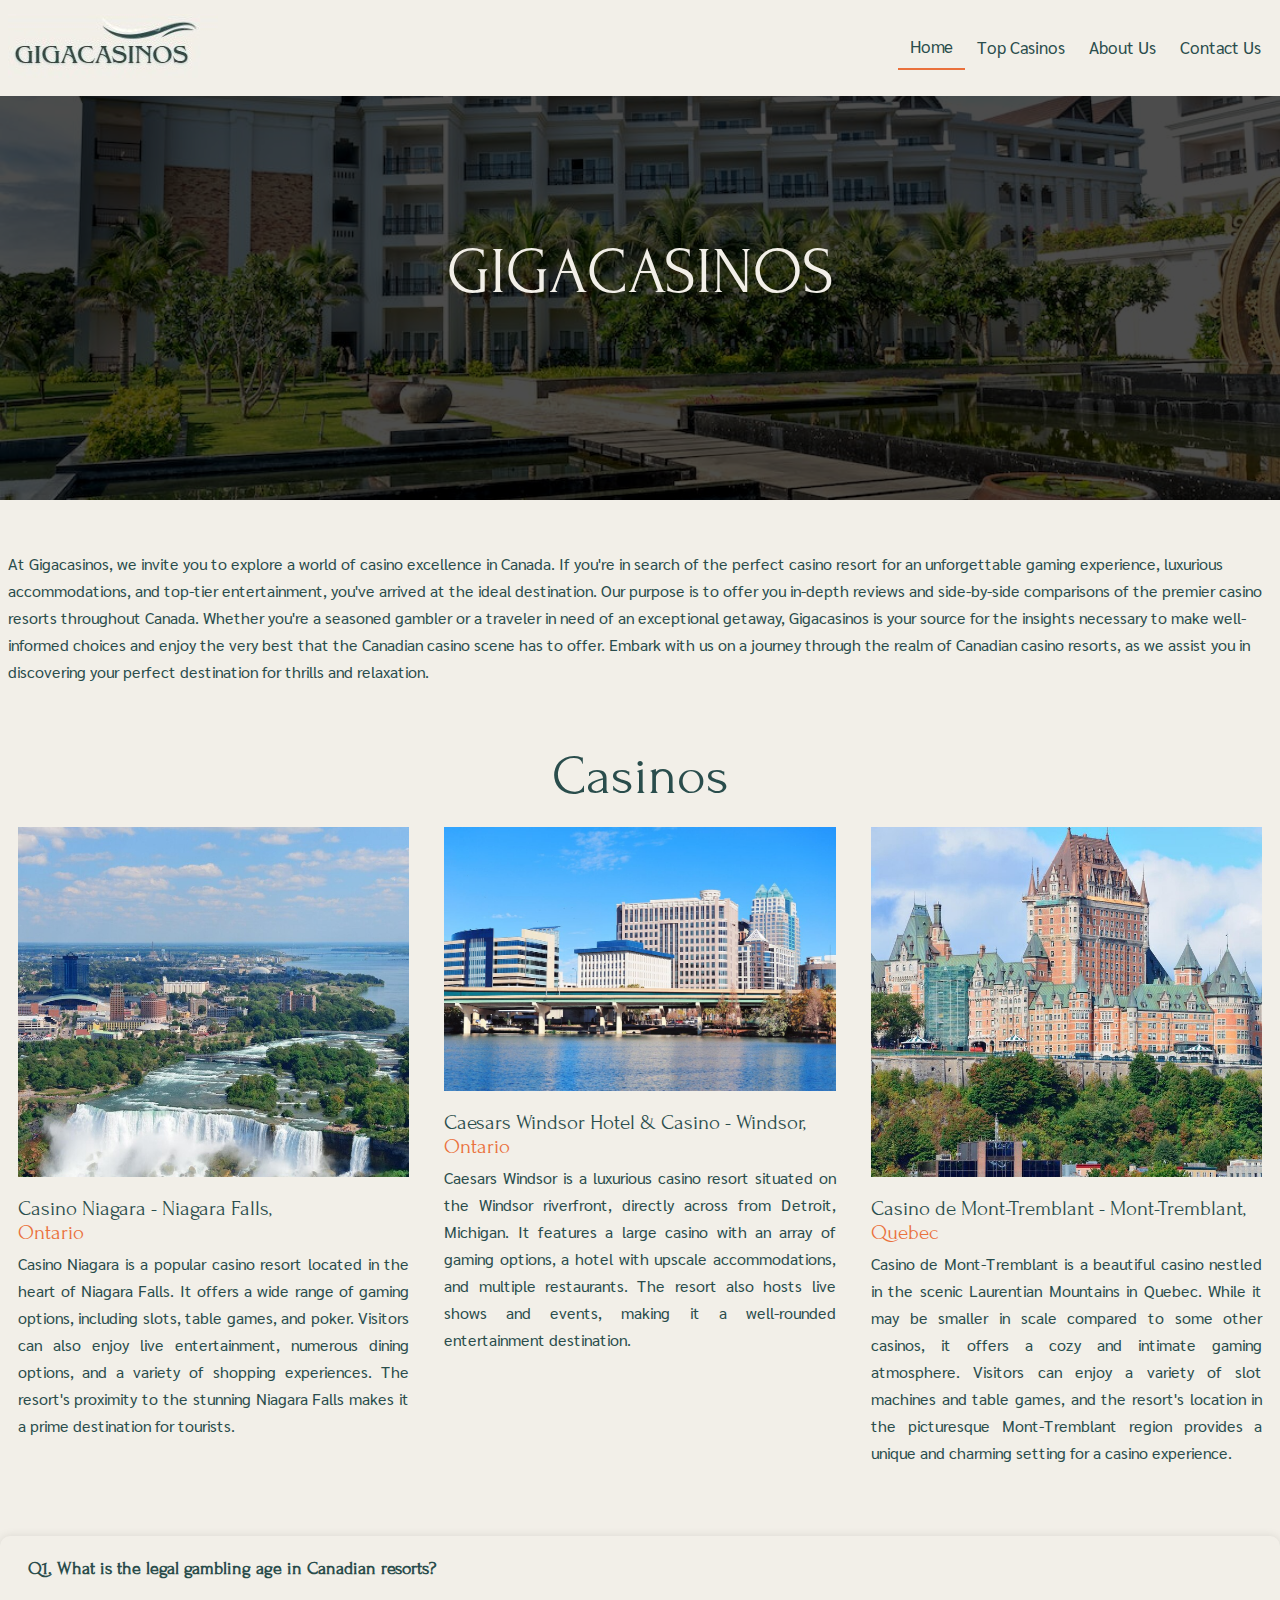
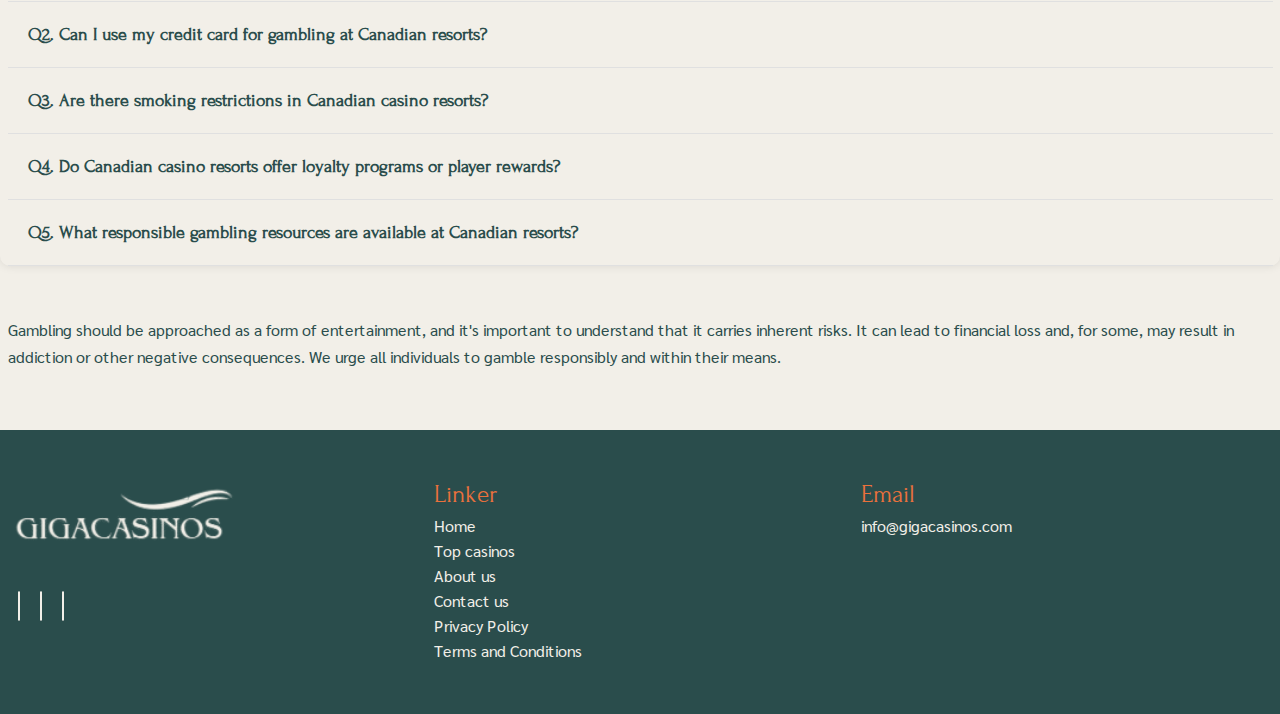
==== commit 8c0ec10c: "update" ====
--- a/index.html
+++ b/index.html
@@ -80,7 +80,7 @@
   <section class="threetiles">
     <div class="container">
       <div class="threetiles-title">
-        <h2>Three Tiles of the casinos</h2>
+        <h2>Casinos</h2>
       </div>
       <div class="row">
         <div class="col-lg-4 col-sm-12">
@@ -251,7 +251,7 @@
             <h3>Email</h3>
             <div class="footer-mails">
               <div class="mails-names">
-                <a href="mailto:">info@gigacasinos.com</a>
+                <a href="mailto:info@gigacasinos.com">info@gigacasinos.com</a>
               </div>
             </div>
           </div>
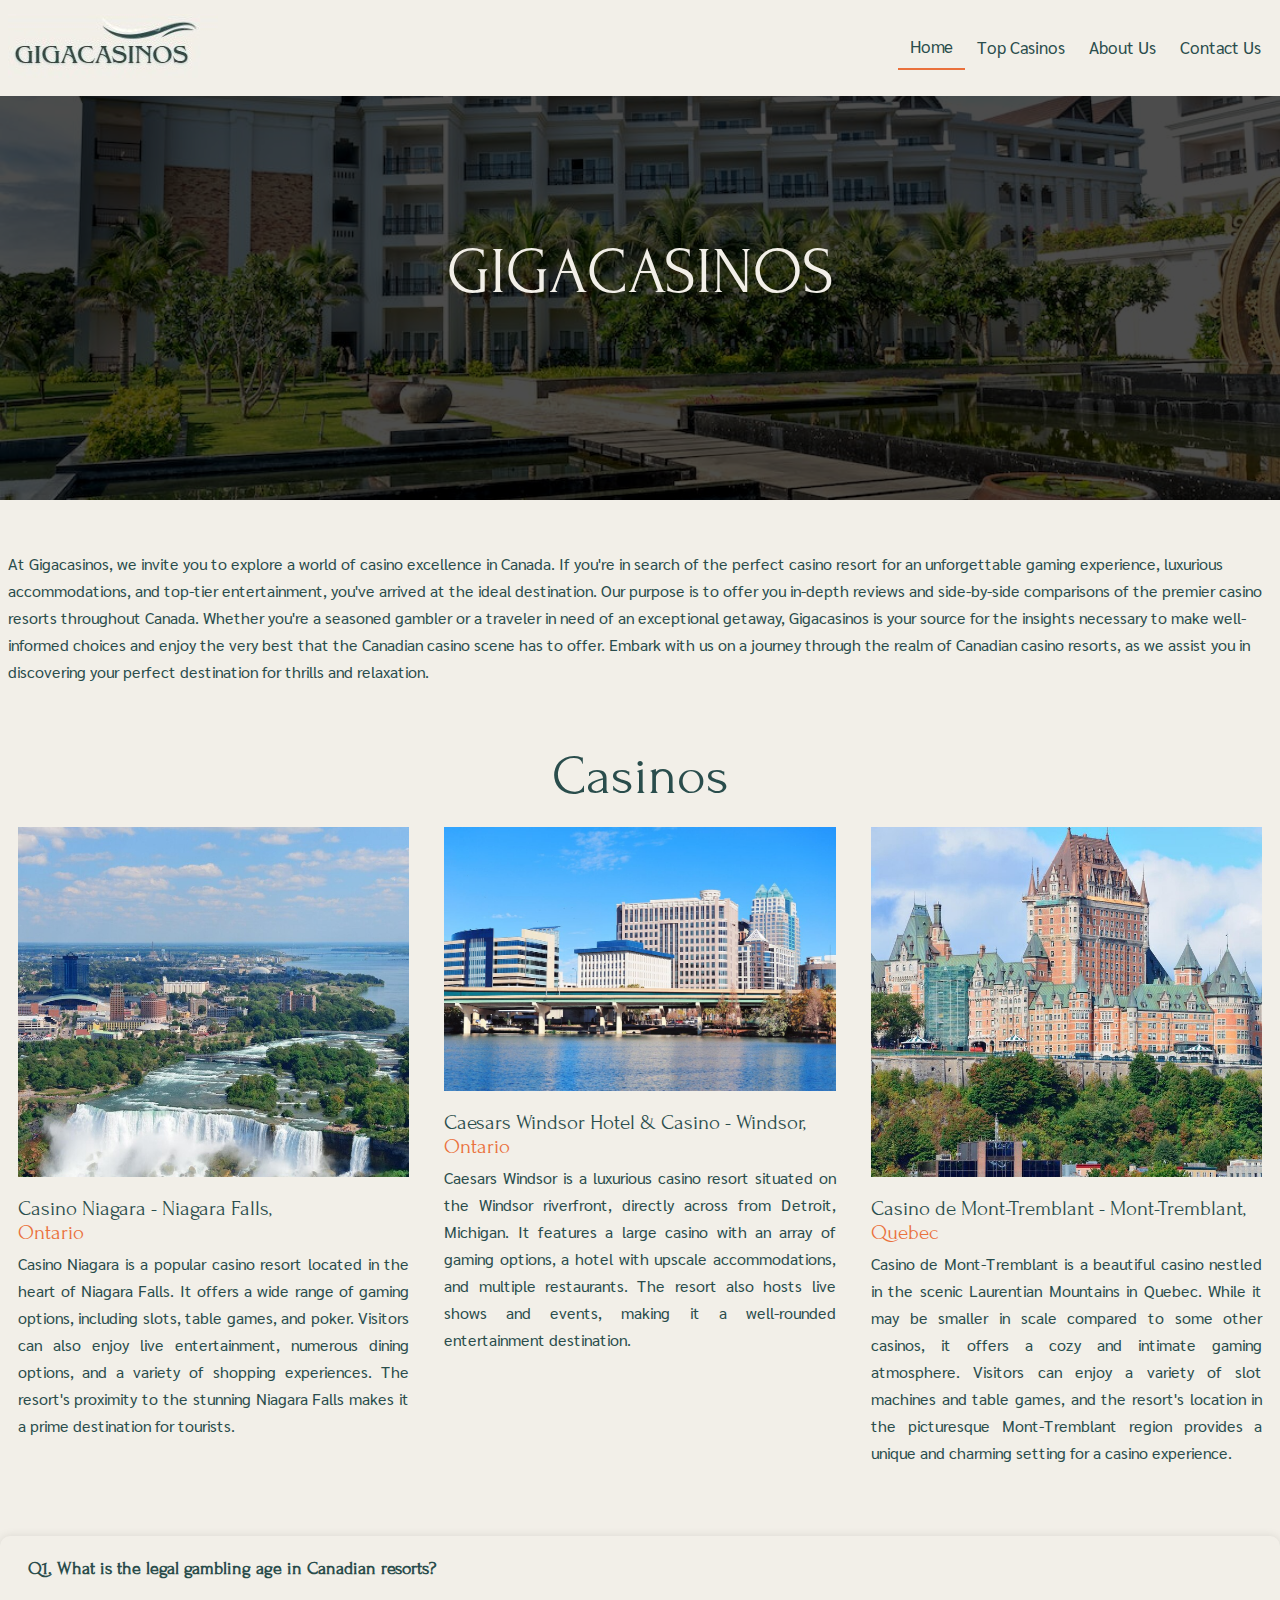
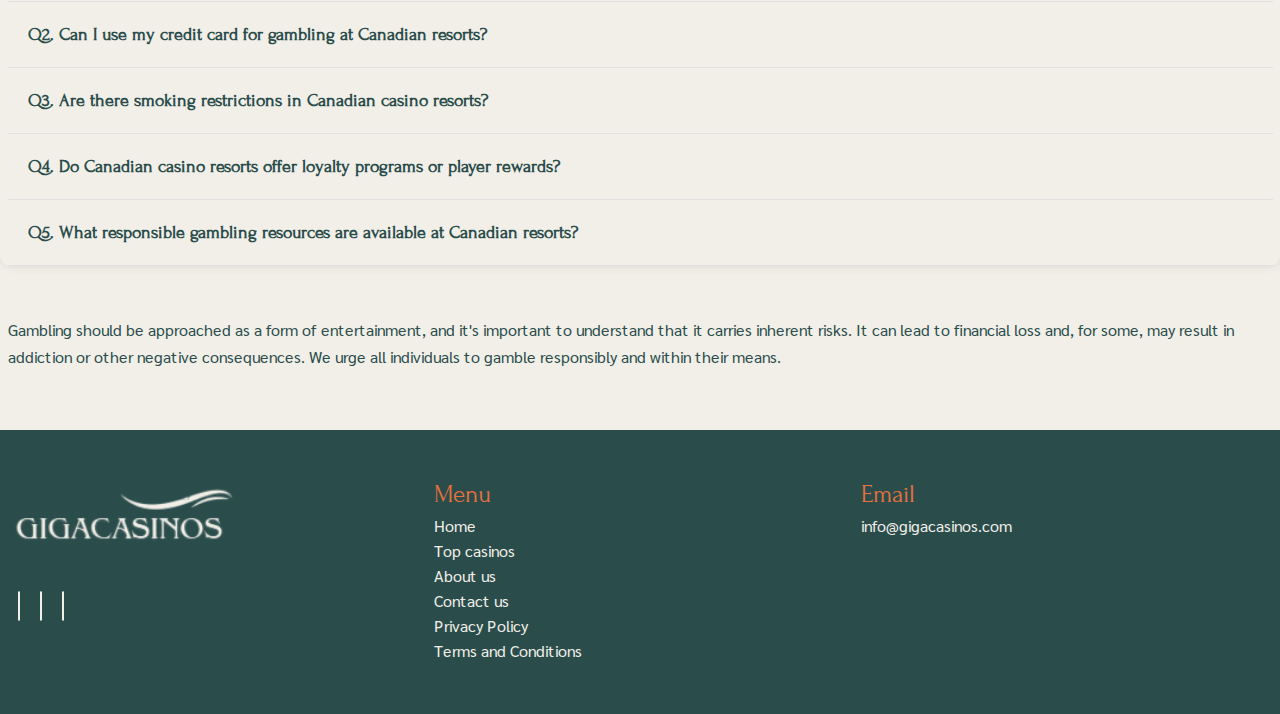
==== commit 249130b9: "update" ====
--- a/index.html
+++ b/index.html
@@ -235,7 +235,7 @@
         </div>
         <div class="col-lg-4 col-md-4 col-sm-12">
           <div class="footer-links">
-            <h3>Linker</h3>
+            <h3>Menu</h3>
             <ul>
               <li><a href="index.html">Home</a></li>
               <li><a href="top-casinos.html">Top casinos</a></li>
--- a/css/style.css
+++ b/css/style.css
@@ -853,8 +853,8 @@
 
 .about_us_content {
   padding: 2rem;
-  margin: 30px 0;
   width: 50%;
+  margin: 0 auto;
 }
 
 .form-group {
@@ -951,6 +951,12 @@
   background-color: #3e8e41;
 }
 
+section.contact__main h2 {
+  text-align: center;
+  margin: 30px 0;
+  font-size: 35px;
+}
+
 /*contact-css-end*/
 
 
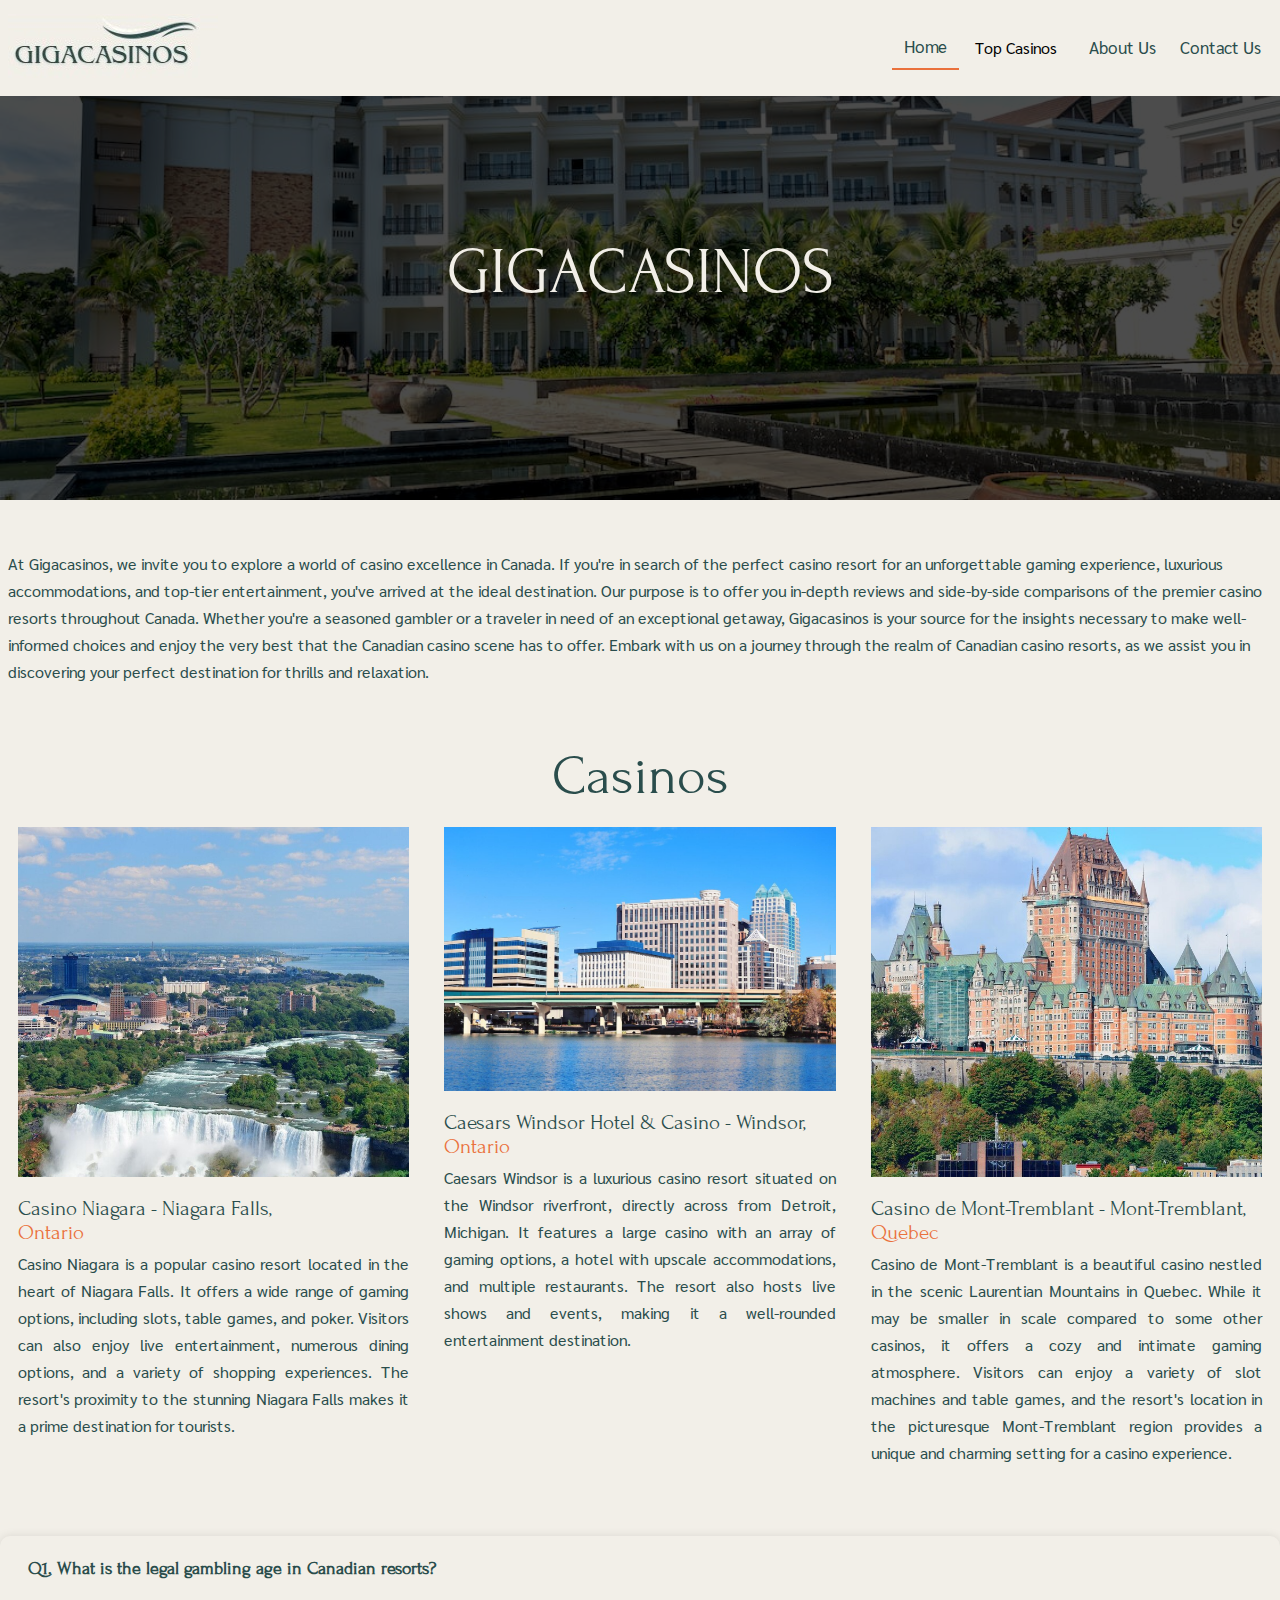
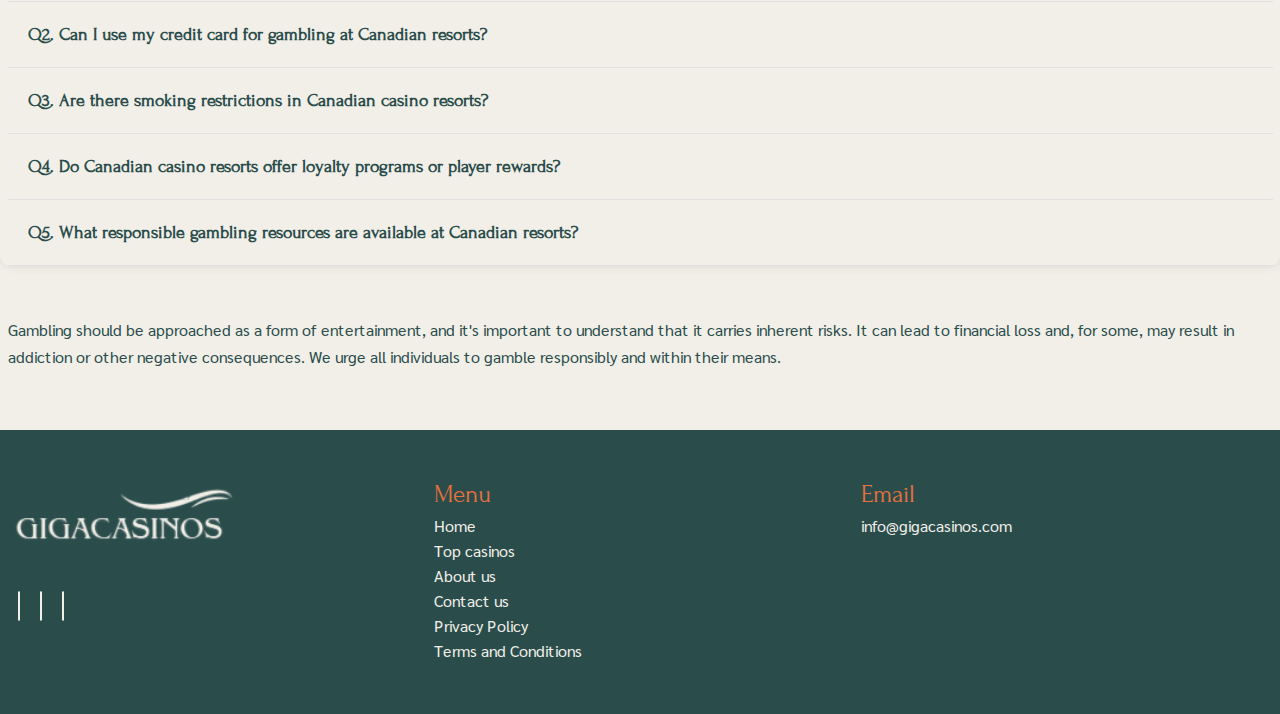
==== commit d3f8fe27: "update" ====
--- a/index.html
+++ b/index.html
@@ -26,7 +26,20 @@
       <nav class="site-nav">
         <ul>
           <li><a href="index.html" class="menu active">Home</a></li>
-          <li><a href="top-casinos.html">Top casinos</a></li>
+          <div class="dropdown">
+            <button class="dropbtn menu active">Top Casinos <i class="fa-solid fa-caret-down"
+                    style="color: #ea713c; padding-left: 4px;"></i></button>
+            <div class="dropdown-content">
+                <a href="caesars-windsor.html">Caesars Windsor</a>
+                <a href="casino-niagara.html">Casino Niagara</a>
+                <a href="casinode-monttremblant.html">Casino de Mont-Tremblant</a>
+                <a href="casino-ramaresort.html">Casino Rama Resort</a>
+                <a href="riverock-casino.html">River Rock Casino Resort</a>
+                <a href="casino-dulacleamy.html">Casino du Lac-Leamy</a>
+                <a href="fallsview-casino.html">Fallsview Casino Resort</a>
+                <a href="hard-rock.html">Hard Rock Casino Vancouver</a>
+            </div>
+        </div>
           <li><a href="about-us.html">About us</a></li>
           <li><a href="contact-us.html">Contact us</a></li>
           <li class="closed-menu">
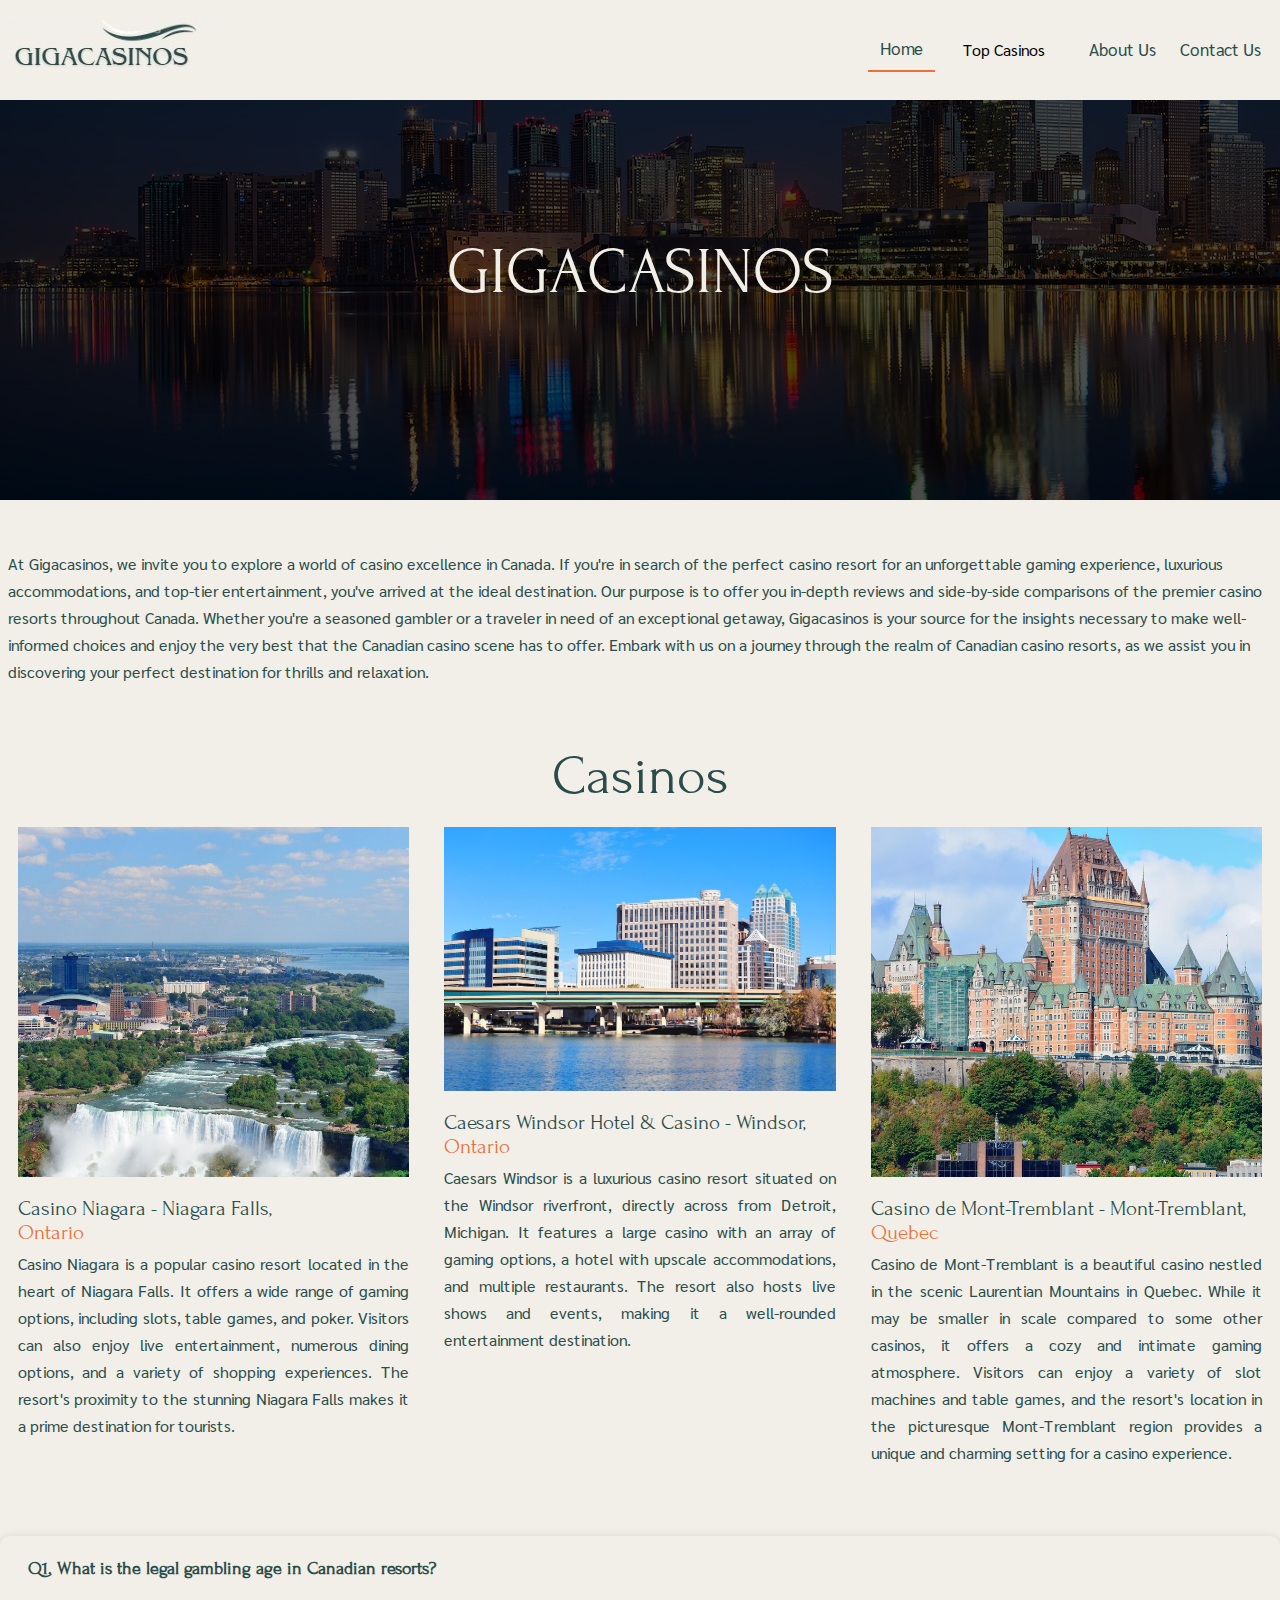
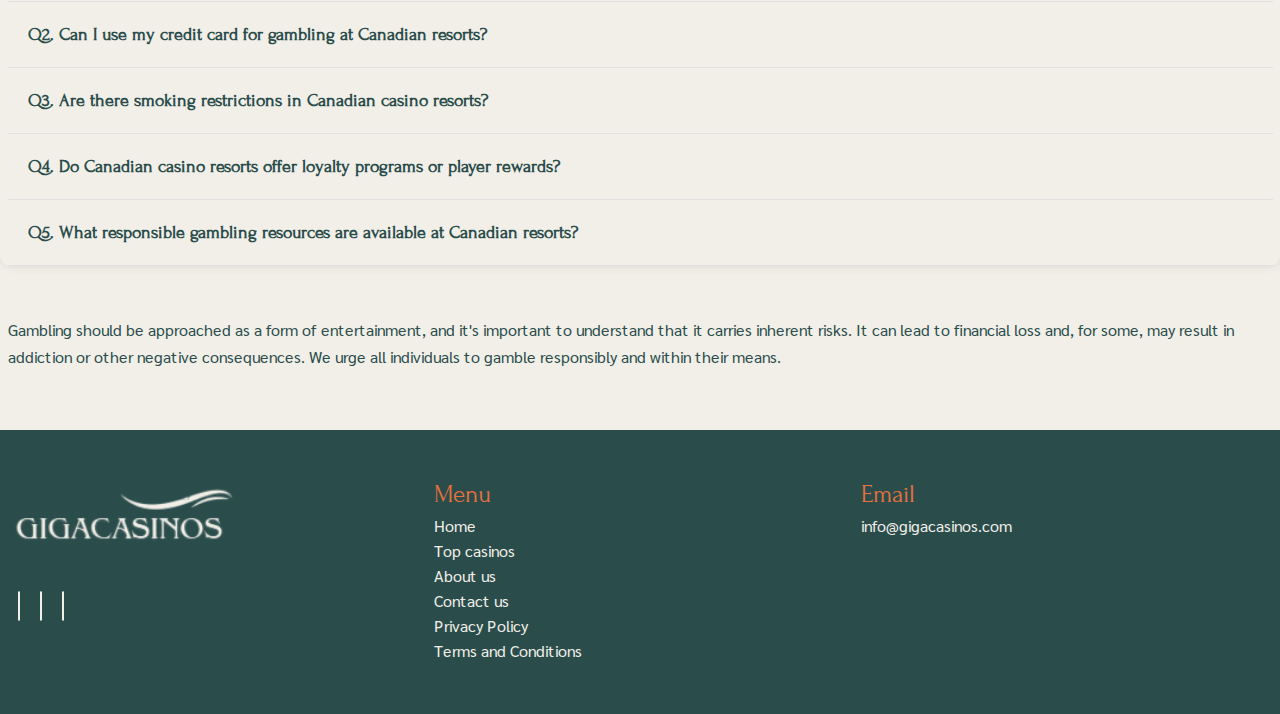
==== commit 24d18c4e: "First release" ====
--- a/index.html
+++ b/index.html
@@ -27,19 +27,19 @@
         <ul>
           <li><a href="index.html" class="menu active">Home</a></li>
           <div class="dropdown">
-            <button class="dropbtn menu active">Top Casinos <i class="fa-solid fa-caret-down"
-                    style="color: #ea713c; padding-left: 4px;"></i></button>
+            <a href="top-casinos.html"><button class="dropbtn menu active">Top Casinos <i class="fa-solid fa-caret-down"
+                  style="color: #ea713c; padding-left: 4px;"></i></button></a>
             <div class="dropdown-content">
-                <a href="caesars-windsor.html">Caesars Windsor</a>
-                <a href="casino-niagara.html">Casino Niagara</a>
-                <a href="casinode-monttremblant.html">Casino de Mont-Tremblant</a>
-                <a href="casino-ramaresort.html">Casino Rama Resort</a>
-                <a href="riverock-casino.html">River Rock Casino Resort</a>
-                <a href="casino-dulacleamy.html">Casino du Lac-Leamy</a>
-                <a href="fallsview-casino.html">Fallsview Casino Resort</a>
-                <a href="hard-rock.html">Hard Rock Casino Vancouver</a>
-            </div>
-        </div>
+              <a href="caesars-windsor.html">Caesars Windsor</a>
+              <a href="casino-niagara.html">Casino Niagara</a>
+              <a href="casinode-monttremblant.html">Casino de Mont-Tremblant</a>
+              <a href="casino-ramaresort.html">Casino Rama Resort</a>
+              <a href="riverock-casino.html">River Rock Casino Resort</a>
+              <a href="casino-dulacleamy.html">Casino du Lac-Leamy</a>
+              <a href="fallsview-casino.html">Fallsview Casino Resort</a>
+              <a href="hard-rock.html">Hard Rock Casino Vancouver</a>
+            </div>
+          </div>
           <li><a href="about-us.html">About us</a></li>
           <li><a href="contact-us.html">Contact us</a></li>
           <li class="closed-menu">
@@ -99,12 +99,15 @@
         <div class="col-lg-4 col-sm-12">
           <div class="threetiles-card">
             <div class="threetiles-img">
-              <img src="images/threetilescard1.jpeg" class="img-fluid" alt="threetilescard1">
+              <a href="casino-niagara.html" target="_blank"><img src="images/threetilescard1.jpeg" class="img-fluid"
+                  alt="threetilescard1"></a>
             </div>
             <div class="threetilescard-inner">
-              <h3>Casino Niagara - Niagara Falls,
-                <span>Ontario</span>
-              </h3>
+              <a href="casino-niagara.html" target="_blank">
+                <h3>Casino Niagara - Niagara Falls,
+                  <span>Ontario</span>
+                </h3>
+              </a>
               <p>Casino Niagara is a popular casino resort
                 located in the heart of Niagara Falls. It offers a wide range of gaming options,
                 including slots, table games, and poker. Visitors can also enjoy live entertainment,
@@ -116,12 +119,15 @@
         <div class="col-lg-4 col-sm-12">
           <div class="threetiles-card">
             <div class="threetiles-img">
-              <img src="images/threetilescard2.jpeg" class="img-fluid" alt="threetilescard2">
+              <a href="caesars-windsor.html" target="_blank"><img src="images/threetilescard2.jpeg" class="img-fluid"
+                  alt="threetilescard2"></a>
             </div>
             <div class="threetilescard-inner">
-              <h3>Caesars Windsor Hotel & Casino - Windsor,
-                <span>Ontario</span>
-              </h3>
+              <a href="caesars-windsor.html" target="_blank">
+                <h3>Caesars Windsor Hotel & Casino - Windsor,
+                  <span>Ontario</span>
+                </h3>
+              </a>
               <p>Caesars Windsor is a luxurious
                 casino resort situated on the Windsor riverfront, directly across from Detroit,
                 Michigan. It features a large casino with an array of gaming options, a hotel with
@@ -133,12 +139,15 @@
         <div class="col-lg-4  col-sm-12">
           <div class="threetiles-card">
             <div class="threetiles-img">
-              <img src="images/threetilescard3.jpg" class="img-fluid" alt="threetilescard3">
+              <a href="casinode-monttremblant.html" target="_blank"><img src="images/threetilescard3.jpg"
+                  class="img-fluid" alt="threetilescard3"></a>
             </div>
             <div class="threetilescard-inner">
-              <h3>Casino de Mont-Tremblant - Mont-Tremblant,
-                <span>Quebec</span>
-              </h3>
+              <a href="casinode-monttremblant.html" target="_blank">
+                <h3>Casino de Mont-Tremblant - Mont-Tremblant,
+                  <span>Quebec</span>
+                </h3>
+              </a>
               <p>Casino de Mont-Tremblant is
                 a beautiful casino nestled in the scenic Laurentian Mountains in Quebec. While it
                 may be smaller in scale compared to some other casinos, it offers a cozy and
--- a/css/style.css
+++ b/css/style.css
@@ -176,7 +176,7 @@
 section.banner-section {
   position: relative;
   height: 450px;
-  background-image: url(../images/homebanner.jpeg);
+  background-image: url(../images/homebanner.jpg);
   background-repeat: no-repeat;
   background-size: cover;
   background-position: center;
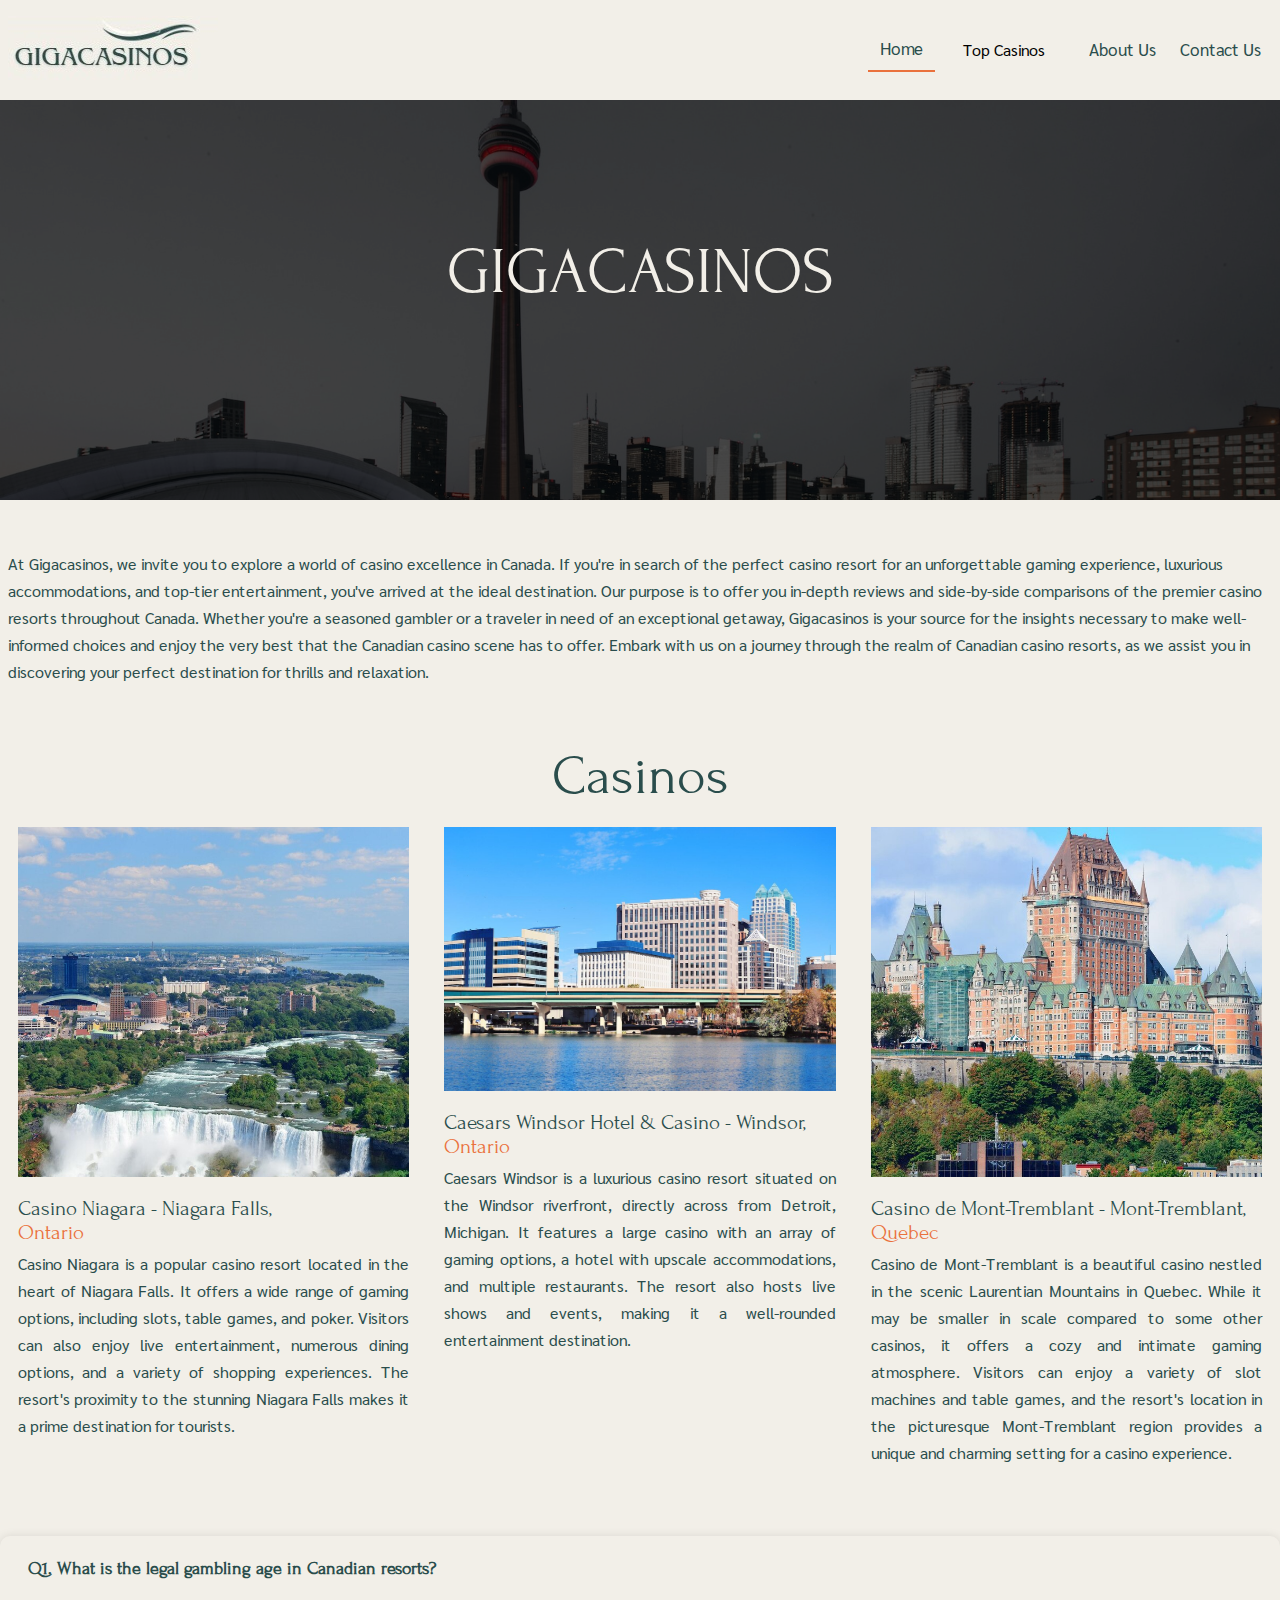
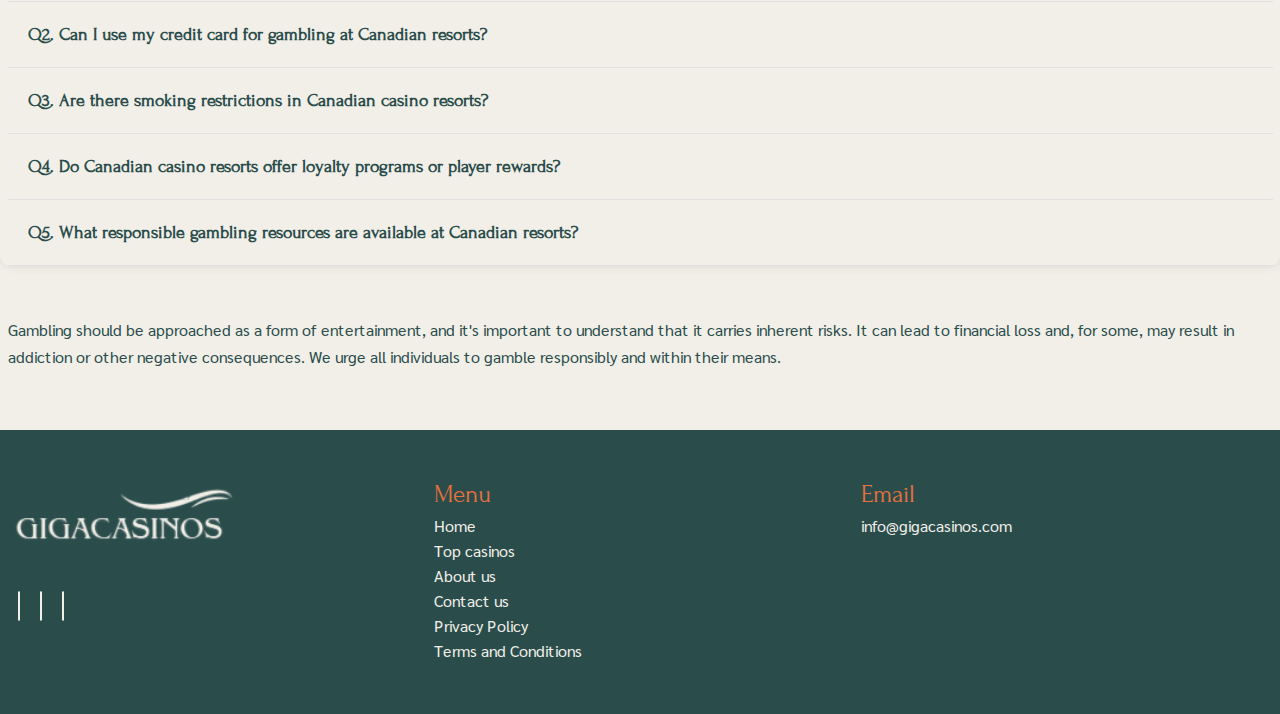
==== commit f0a7ba88: "new" ====
--- a/index.html
+++ b/index.html
@@ -12,7 +12,7 @@
   <link rel="stylesheet" href="css/style.css">
   <link rel="stylesheet" href="css/responsive.css">
   <link rel="icon" href="images/favicon.png" type="image/x-icon">
-  <title>Home</title>
+  <title>Homepage</title>
 </head>
 
 <body>
--- a/css/style.css
+++ b/css/style.css
@@ -412,7 +412,7 @@
 section.aboutus {
   position: relative;
   height: 450px;
-  background-image: url(../images/aboutusbanner.jpg);
+  background-image: url(../images/aboutusbanner.jpeg);
   background-repeat: no-repeat;
   background-size: cover;
   background-position: top;
@@ -534,7 +534,7 @@
 section.casinolacleamy-banner {
   position: relative;
   height: 450px;
-  background-image: url(../images/casinodulacbanner.jpg);
+  background-image: url(../images/casinodulacbanner.jpeg);
   background-repeat: no-repeat;
   background-size: cover;
   background-position: center;
@@ -555,7 +555,7 @@
 section.niagara-banner {
   position: relative;
   height: 450px;
-  background-image: url(../images/niagarabanner.jpg);
+  background-image: url(../images/niagarabanner.jpeg);
   background-repeat: no-repeat;
   background-size: cover;
   background-position: center;
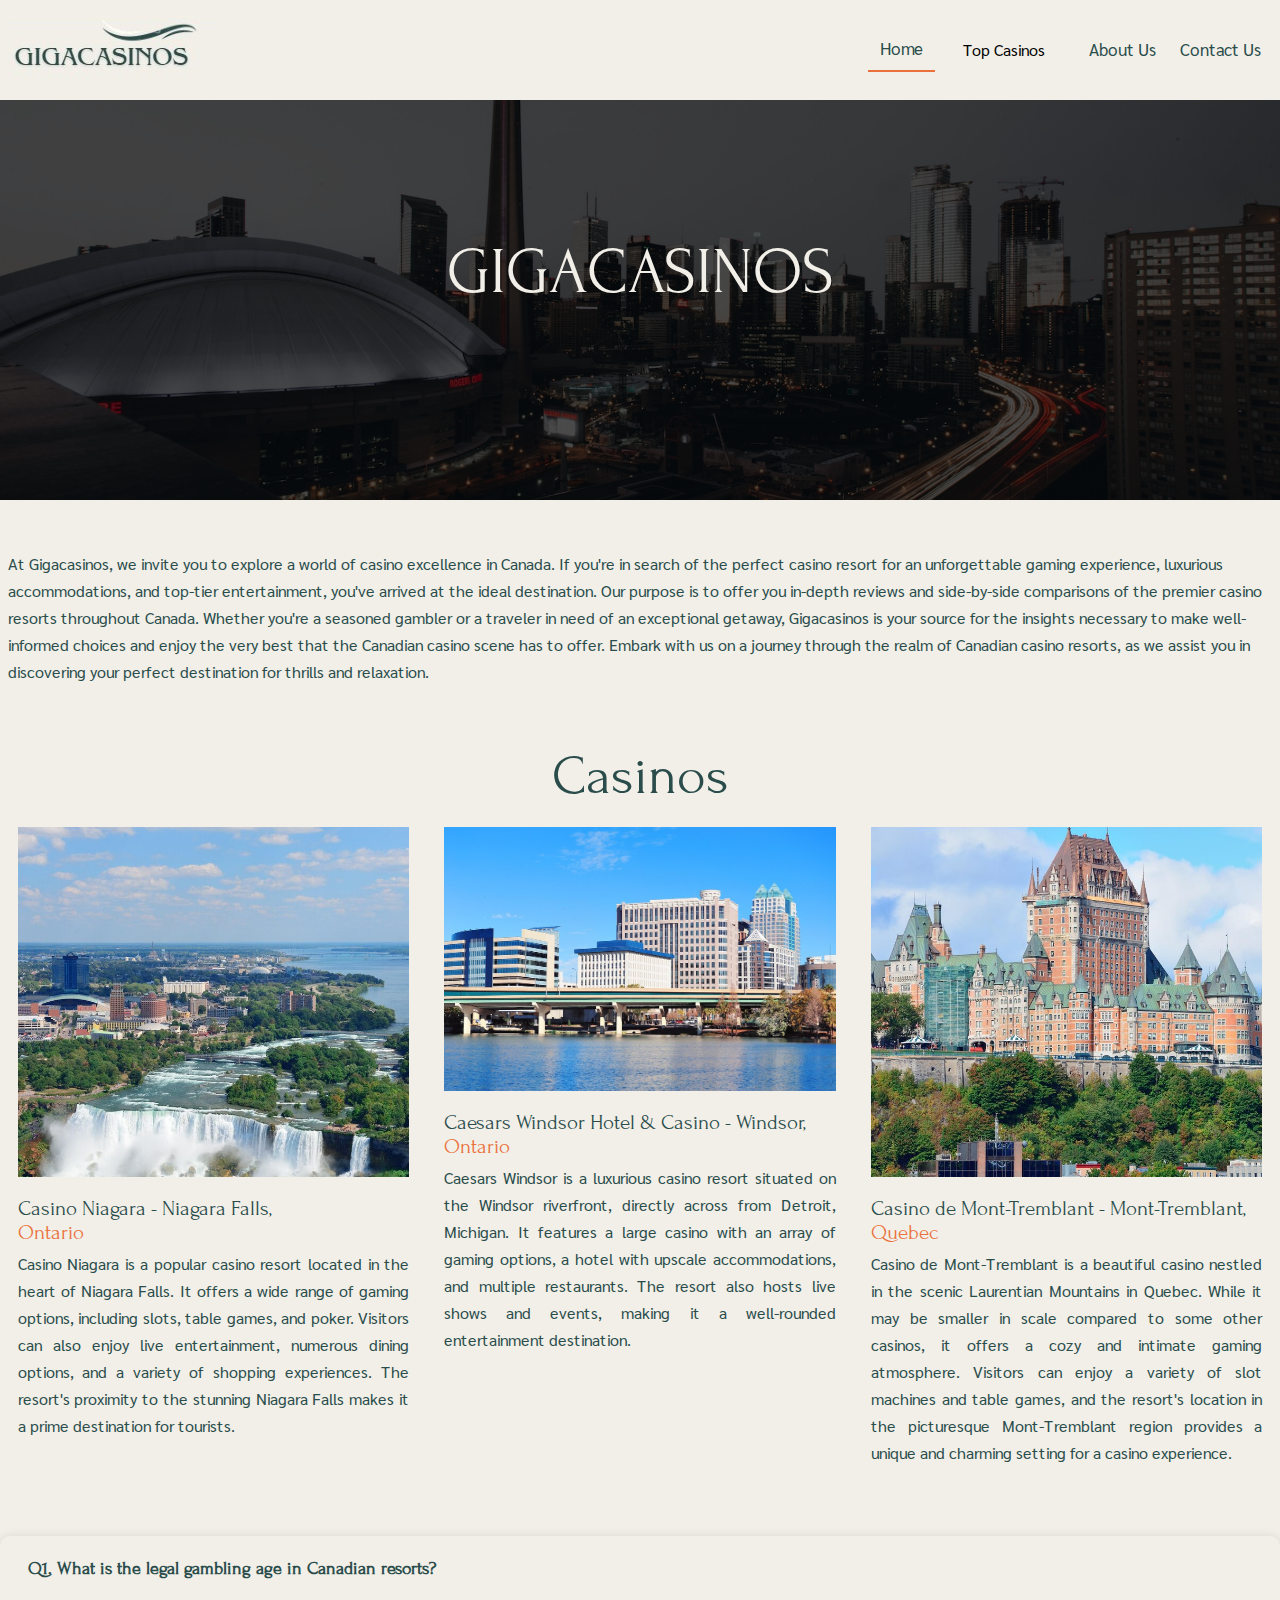
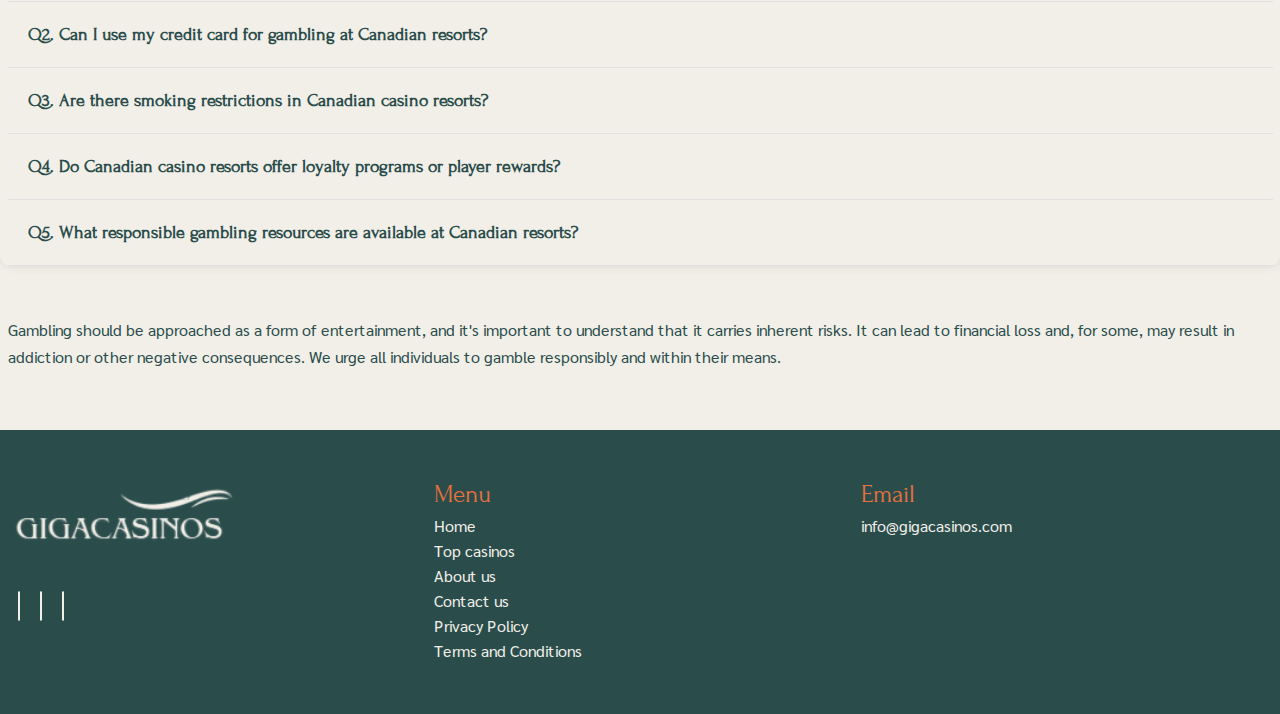
==== commit 48594aaf: "update" ====
--- a/index.html
+++ b/index.html
@@ -12,7 +12,7 @@
   <link rel="stylesheet" href="css/style.css">
   <link rel="stylesheet" href="css/responsive.css">
   <link rel="icon" href="images/favicon.png" type="image/x-icon">
-  <title>Homepage</title>
+  <title>Home</title>
 </head>
 
 <body>
--- a/css/style.css
+++ b/css/style.css
@@ -179,7 +179,7 @@
   background-image: url(../images/homebanner.jpg);
   background-repeat: no-repeat;
   background-size: cover;
-  background-position: center;
+  background-position: bottom;
   object-fit: cover;
   margin-top: 50px;
   position: relative;
